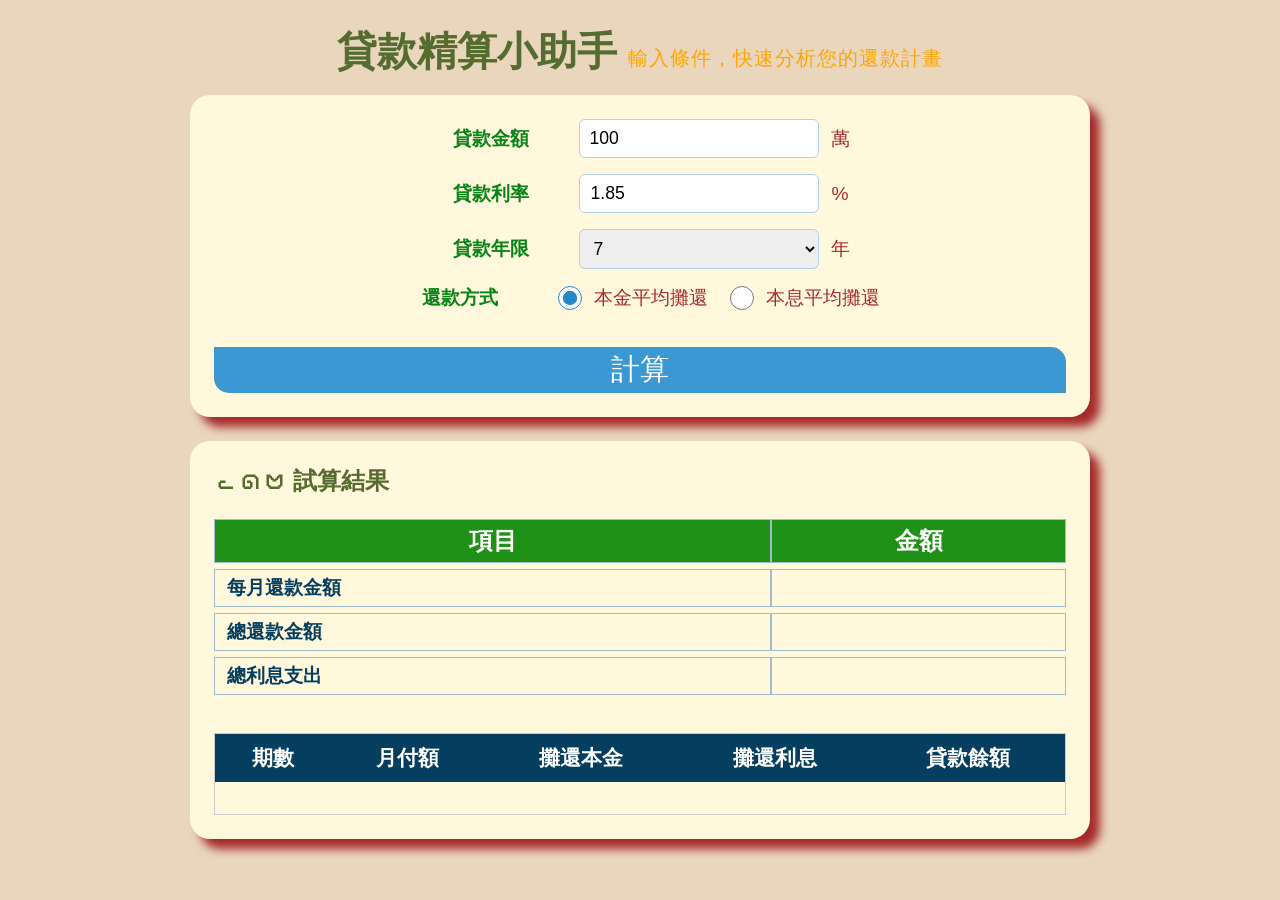
==== index.html @ a5645d38 "完成回家作業，並加上本息平均攤還函式" ====
<!DOCTYPE html>
<html lang="zh-tw">

<head>
    <meta charset="UTF-8">
    <meta name="viewport" content="width=device-width, initial-scale=1.0">
    <title>貸款精算小助手</title>

    <!-- CSS程式碼 -->
    <style>
        /* CSS選擇器=> 通用選擇器
        表示「所有元素」，其代表符號為一個星號「*」，使用後會將樣式套用到所有的元素，通用選擇器常用在進行「CSS 初始化」的動作 */
        * {
            box-sizing: border-box;
            /* 定義寬高顯示方式 */
            margin: 0;
            /* 外邊界 */
            padding: 0;
            /* 內邊距 */
        }

        /* CSS選擇器=> 元素選擇器
        表示「 HTML 元素」，只要是常用的 HTML 元素標籤 ( h1、h2、p、a...等 )，或是 HTML 所構成的元素標籤 ( html、body...等 )，都可以透過元素選擇器進行選擇 */
        body {
            font-family: Impact, Haettenschweiler, 'Arial Narrow Bold', sans-serif;
            /* 設定字體 */
            background-color: rgb(233, 214, 189);
            /* 背景色 */
            color: brown;
            /* 文字顏色 */
            text-align: center;
            /* center置中；設定 塊級元素（如 <div>、<p>）或 表格儲存格中的 行內內容（文字、inline 元素）的水平對齊方式 */
            padding: 24px;
            /* 內邊距 */
        }

        /* CSS選擇器=> 元素群組選擇器
            用逗號把多個選擇器連在一起，讓它們共用同一組 CSS 規則 */
        h1,
        h2 {
            color: darkolivegreen;
            margin-bottom: 1rem;
            /* 元素底部外邊距;專門控制元素 底部 與下一個元素之間的距離 */
        }

        /* CSS選擇器=> 元素選擇器 */
        h1 {
            font-size: 2.5rem;
            /* 文字大小1rem=16px使用單位rem會隨著瀏覽器自動縮放，不用px比較好 */
        }

        /* CSS選擇器=> 元素選擇器 */
        h2 {
            font-size: 1.5rem;
            text-align: left;
            /* left靠左；設定 塊級元素（如 <div>、<p>）或 表格儲存格中的 行內內容（文字、inline 元素）的水平對齊方式 */
        }

        /* ===================== */
        /* form表單_條件區 */
        /* ===================== */
        /* CSS選擇器=> Class選擇器=> 表示「HTML 的 class」，class 使用「.」開頭 */
        .container {
            max-width: 900px;
            /* 最大寬度;可視範圍以900px最適合 */
            margin: 0 auto;
            /* 外邊界；margin: 0 auto=使區塊元素水平置中 */
        }

        /* CSS選擇器=> Class群組選擇器 */
        .loan-form,
        .result {
            background-color: cornsilk;
            /* rgb第4個值代表陰影的亮度 */
            border-radius: 20px;
            /* 寫法共有四種：1數值／2數值／3數值／4數值；順時鐘設定「左上、右上、右下、左下」 */
            margin-bottom: 24px;
            /* 元素底部外邊距;專門控制元素 底部 與下一個元素之間的距離 */
            padding: 24px;
            /* 內邊距 */
            box-shadow: 10px 10px 10px;
            /* 設定元素的「容器陰影」，2個數值：沒模糊的陰影；3個數值：有模糊的陰影；第4個數值：陰影的縮放半徑；第5個值是陰影的color */
            text-align: center;
            /* 設定 塊級元素（如 <div>、<p>）中的 行內內容（文字、inline 元素）的水平對齊方式 */
        }

        /* CSS選擇器=> Class選擇器 */
        .form-row {
            display: flex;
            /* 容器顯示類型;flex=> 彈性容器, 強制換行+調整寬高 */
            justify-content: center;
            /* 水平對齊 */
            align-items: center;
            /* 單行垂直對齊 */
            gap: 12px;
            /* 彈性元素垂直與水平間距 */
            margin-bottom: 16px;
            font-size: 1.2rem;
        }

        /* CSS選擇器=> 後代選擇器 表示選擇 class 元素裡，所有的 <label> 標籤 */
        .form-row label {
            width: 120px;
            /* label寬度 */
            font-size: 1.2rem;
            font-weight: bold;
            /* 文字粗細;常用的屬性值 normal 和 bold */
            color: #088416;
            margin-right: 1rem;
        }

        /* CSS選擇器=> 屬性選擇器 */
        input[type="number"],
        select {
            width: 240px;
            border: 1px solid #b4d0e4;
            /* 邊框線條 border: 邊框粗細 邊框樣式 邊框顏色; */
            border-radius: 6px;
            /* 邊框圓角 */
            padding: 8px 10px;
            font-size: 1.1rem;
        }

        /* CSS選擇器=> ID選擇器 */
        #clacBtn {
            width: 100%;
            padding: 0.2rem;
            margin-top: 20px;
            font-size: 1.8rem;
            font-weight: 300px;
            /* 文字粗細;常用的屬性值 normal 和 bold */
            color: #ffffff;
            border-radius: 0px 15px 0px 15px;
            border: none;
            /* 邊框線條；none=無邊框 */
            background-color: #3b98d2;
            cursor: pointer;
            /* 設定滑鼠和元素發生互動時的「游標圖案」 */
            transition: 1s background-color 0.5s ease;
            /* transition 轉場屬性縮寫(持續、延遲時間預設皆為0)；持續時間 1s，針對 color，延遲時間 0.5s，使用 ease 轉場速度(動畫速度，加速開始，減速停止) */
        }

        /* 按鈕 :hover 效果 */
        #clacBtn:hover {
            background-color: #0f4a6e;
            /* 變色 */
            transform: rotateZ(-2deg);
            /* 旋轉 */
        }

        /* CSS選擇器=> 屬性選擇器 */
        input[type="radio"] {
            width: 1.5rem;
            height: 1.5rem;
            accent-color: #2589c9;
            /* 設定 accent-color 的顏色值，就能改變進度條(／單選選單按鈕)的進度顏色 */
            /* transform: scale(1.5); */
            /* 讓 radio 按鈕本身變大 = width + height也會將按鈕變大*/
            margin-left: 10px;
            /* 避免放大後文字太貼近 */
        }

        /* ===================== */
        /* table表格_試算區 */
        /* ===================== */
        .result {
            box-shadow: 10px 10px 10px;
            /* 容器陰影 */
        }

        .summary-table,
        .detial-table {
            width: 100%;
            border-collapse: collapse;
            /* collapse：邊框重疊=>表格模式 ／ separate：邊框分離=>塊狀式格子 */
            margin-bottom: 2rem;
        }

        /* 摘要表格 */
        .summary-table th,
        .summary-table td {
            border: 1px solid #a0bbca;
            /* 邊框線條 */
            padding: 5px 12px;
            text-align: left;
            /* 表格儲存格中的 行內內容（文字、inline 元素）的水平對齊方式 */
        }

        .summary-table th {
            background-color: #209117;
            font-size: 1.5rem;
            color: #ffff;
            text-align: center;
            /* 表格儲存格中的 行內內容（文字、inline 元素）的水平對齊方式 */
        }

        /* summary-table 每個td都有 2 個元素 */
        /* :first-child 同一層元素裡的第一個元素 ／ :last-child 同一層元素裡的最後一個元素 */
        .summary-table td:first-child {
            font-size: 1.2rem;
            color: #063e5f;
            font-weight: bold;
        }

        .summary-table td:last-child {
            font-family: 'Courier New', Courier, monospace;
            font-size: 1.4rem;
            font-weight: bold;
            color: #063e5f;
            text-align: right;
            padding-right: 60px;
        }

        /* 整列在 hover 時「浮起來」的效果 */
        .summary-table {
            border-collapse: separate;
            /* 讓邊框分開，避免陰影被吃掉 */
            border-spacing: 0 6px;
            /* 可選：讓列之間有間距 */
        }

        .summary-table td {
            transition: all 0.3s ease;
        }

        .summary-table tr:hover td {
            transform: translateY(-5px);
            /* 往上移動一點 */
            box-shadow: 0 4px 8px rgba(0, 0, 0, 0.15);
            /* 加上陰影 */
            border: 1px solid #d0a0a0;
            /* 加上邊框顏色 */
            background-color: #e2cbcb;
            /* 可選：改變背景色 */
        }

        /* 分期明細表格 */
        .detial-table th {
            font-family: 'Microsoft JhengHei', PMingLiU, DFKai-SB, fantasy, cursive, sans-serif;
            font-size: 1.3rem;
            background-color: #063e5f;
            color: #ffff;
            padding: 10px;
        }

        .detial-table td {
            padding: 8px 10px;
            border-bottom: 1px solid #c3cec8;
            transition: font-size .75s;
        }

        /* 當滑鼠移到某一列時，該列所有的 <td> 都會一起放大字體 */
        .detial-table tr:hover td {
            font-size: 1.5rem;
        }

        /* :nth-child(n) 同一層元素裡，從頭數來第 n 個元素 ／ even偶數*/
        /* 偶數列改變顏色 */
        .detial-table tr:nth-child(even) {
            background-color: #bbbfea;
            color: #266183;
        }

        /* 分期明細表格_捲動條 */
        .table-container {
            max-height: 400px;
            /* 設定最大高度，超過就會出現捲動條 */
            overflow-y: auto;
            /* 垂直方向自動顯示捲動條 */
            border: 1px solid #ccc;
            margin-top: 20px;
        }

        /* 讓表格標題固定在最上方 (選配，這樣捲動時才看得到標題) */
        .table-container thead th {
            position: sticky;
            top: 0;
            /* background-color: #f8f9fa; */
            z-index: 1;
        }

        .subtitle {
            font: 0.5em sans-serif;
            color: #6a8ba2;
            font-weight: 400;
            letter-spacing: 1px;
        }
    </style>
</head>

<body>
    <!-- div是一個 HTML 的「通用容器元素」，本身沒有語義，只是用來把其他元素包起來
     ，方便做分組、排版或套用樣式。它預設是塊級元素，會佔滿整行寬度。 -->
    <!-- div.container or .container 可快速輸出 -->
    <div class="container">

        <h1>貸款精算小助手
            <span class="subtitle">輸入條件，快速分析您的還款計畫</span>
        </h1>

        <!-- form表單_條件區 -->
        <form id="loanForm" action="" class="loan-form">

            <!-- 不用br，改用div排版 -->
            <div class="form-row">
                <label for="amount">貸款金額</label>
                <input required type="number" id="amount" name="amount" value="100" step="10" min="10"> 萬
            </div>

            <div class="form-row">
                <label for="rate">貸款利率</label>
                <input required type="number" id="rate" name="rate" value="1.85" step="0.01" min="1"> %
            </div>

            <div class="form-row">
                <label for="loanYears">貸款年限</label>
                <select name="loanYears" id="loanYears">
                    <option value="3">3</option>
                    <option value="5">5</option>
                    <option value="7" selected>7</option>
                    <option value="10">10</option>
                    <option value="15">15</option>
                    <option value="20">20</option>
                    <option value="30">30</option>
                    <option value="40">40</option>
                </select> 年
            </div>

            <div class="form-row">
                <label for="repayment">還款方式</label>
                <input type="radio" id="repayment1" name="repayment" value="repaymentMethod1" checked>本金平均攤還
                <input type="radio" id="repayment2" name="repayment" value="repaymentMethod2">本息平均攤還
            </div>

            <!-- 改type="button"，因為：前端溝通時不需要type="submit" -->
            <button type="button" id="clacBtn">計算</button>
        </form>


        <!-- table表格_試算區 -->
        <div class="result">

            <h2>ᓚᘏᗢ 試算結果</h2>

            <!-- 摘要表格 -->
            <table class="summary-table">
                <thead>
                    <tr>
                        <th>項目</th>
                        <th>金額</th>
                    </tr>
                </thead>
                <tbody>
                    <tr>
                        <td>每月還款金額</td>
                        <td id="monthlyPayment"></td>
                    </tr>
                    <tr>
                        <td>總還款金額</td>
                        <td id="totalPayment"></td>
                    </tr>
                    <tr>
                        <td>總利息支出</td>
                        <td id="totalInterest"></td>
                    </tr>
                </tbody>
            </table>

            <!-- 分期明細表格 -->
            <!-- CSS 捲動條（Scrollbar） 新增一個容器包住表格 -->
            <div class="table-container">

                <table class="detial-table">
                    <thead>
                        <tr>
                            <th>期數</th>
                            <th>月付額</th>
                            <th>攤還本金</th>
                            <th>攤還利息</th>
                            <th>貸款餘額</th>
                        </tr>
                    </thead>
                    <tbody id="scheduleBody">
                        <!-- JavaScript區塊=> function renderTable(schedules) -->
                    </tbody>
                </table>

            </div>
        </div>
    </div>

    <!-- JavaScript 動態填入 -->
    <script>
        // 在網頁端查詢==> form表單_條件區
        const title = document.querySelector("h1");        // 前端顯示 document.querySelector() 查找元素
        console.log(title);                                // 後端顯示
        const title1 = document.querySelector("span");
        console.log(title1);
        title1.style.color = "orange";
        // title.style.color = "red";
        // 修改內容 1.只改文字（從後端資料庫取資料）
        // title.innerText = "超級助手"; 
        // 修改內容 2.用標籤語法修改（從後端資料庫取資料）
        // title.innerHTML = "<b style='background-color: #3b98d2'>超級助手！</b>";//可以針對html語法修改

        // 宣告常數變數，並把網頁中 id 的元素存進去；document.querySelector (# id名稱)==>用來取得物件
        const amountEl = document.querySelector("#amount");
        const rateEl = document.querySelector("#rate");
        const loanYearsEl = document.querySelector("#loanYears");
        const clacBtnEl = document.querySelector("#clacBtn");

        console.log(amountEl, rateEl, loanYearsEl, clacBtnEl);    // 後端顯示物件

        // Butoon按鈕的觸發方式有2種。
        // .addEventListener()有2個參數：動作, 動作後的行為
        // 動作 => click：滑鼠點擊事件後，在「摘要表格、分期明細表格」要顯示的資料
        // 動作後的行為 => function (e)
        clacBtnEl.addEventListener("click", function (e) {
            let amount = amountEl.value;             // 元件.值：取得輸入的 貸款金額
            let rate = rateEl.value;                 // 取得輸入的 貸款年利率
            let loanYears = loanYearsEl.value;       // 取得輸入的 貸款期數

            // 取得 還款方式 的值：type="radio"所以用"input[name='repayment']:checked"
            // 多個radio共用name取值方式
            let method = document.querySelector(
                "input[name='repayment']:checked"       // 特殊取法
            ).value;                                    // 取得輸入的 本金／本息 計算條件

            console.log(`clacBtnEl：${amount} ${rate} ${loanYears} ${method}`);

            // 根據 radio 的值決定呼叫哪個函式；amount的單位是萬，所以要 * 10000
            let schedules;
            if (method === "repaymentMethod1") {
                schedules = repaymentMethod1(amount * 10000, rate, loanYears);  // 本金平均攤還
            } else if (method === "repaymentMethod2") {
                schedules = repaymentMethod2(amount * 10000, rate, loanYears);  // 本息平均攤還
            }

            // .reduce()陣列方法，可以把所有元素累加起來
            let totalPrincipal = schedules.reduce((sum, item) => sum + item.monthlyPayment, 0);     // 月付額加總
            let totalInterest = schedules.reduce((sum, item) => sum + item.interest, 0);            // 利息加總

            // 放進 click 事件的函式內
            // .toLocaleString()加上千分位
            document.querySelector("#monthlyPayment").innerText = schedules[0].monthlyPayment.toLocaleString();  //前端顯示
            document.querySelector("#totalPayment").innerText = totalPrincipal.toLocaleString();                 //前端顯示
            document.querySelector("#totalInterest").innerText = totalInterest.toLocaleString();                 //前端顯示

            // 呼叫 渲染表格函式renderTable
            renderTable(schedules);
        });


        // 繪製(渲染)表格
        function renderTable(schedules) {
            // 宣告空串列
            let tableHtml = "";

            for (let i = 0; i < schedules.length; i++) {
                let p = schedules[i]
                // .toLocaleString()加上千分位
                tableHtml += `
                    <tr>
                        <td> ${p.month} </td>
                        <td> ${p.monthlyPayment.toLocaleString()} </td>
                        <td> ${p.principal.toLocaleString()} </td>
                        <td> ${p.interest.toLocaleString()} </td>
                        <td> ${p.balance.toLocaleString()} </td>
                    </tr>
                `;
            }

            // 看表格的結構 ==> 在 clacBtnEl.addEventListener() 裡呼叫函式
            console.log(tableHtml);

            // document.querySelector()：從 HTML 網頁中抓取符合特定條件的第一個元素==> 抓取 id 為 scheduleBody
            // .innerHTML：用來 讀取 或 改變 HTML 元素「內部 HTML 內容」的一個屬性
            document.querySelector("#scheduleBody").innerHTML = tableHtml;  //前端顯示

        }  // 函式 renderTable 結束大括號


        // 函式區==> (本金平均攤還)分期明細表格==> 計算公式區
        // 參考網站 https://www.taishinbank.com.tw/TSB/personal/trial/housing/housing2/
        function repaymentMethod1(amount, rate, years) {
            let monthRate = rate / 100 / 12;              // 月利率
            let months = years * 12;                      // 總期數
            let principal = amount / months;              // 攤還本金(固定)

            // 後端顯示
            console.log(`本金平均攤還`);
            console.log(`月利率：${monthRate} 總期數：${months} 攤還本金(固定)：${principal}`);

            // 初始化 
            let balance = amount;  // 貸款餘額

            // 空陣列：存每一期的資料
            schedules = [];

            for (let i = 0; i < months; i++) {
                let interest = balance * monthRate;         // 當期利息（= 前期本金 ＊ 月利率）
                let monthlyPayment = principal + interest   // 月付額（= 攤還本金 ＋ 當期利息）
                balance -= principal;                       // 更新貸款餘額（= 前期貸款餘額 － 當期攤還本金）逐期扣除

                // 判斷是否為最後一期，處理最後一期的問題
                if (i === months - 1) {
                    console.log(`最後一期 => 攤還本金(固定)：${principal} 貸款餘額：${balance}`);
                    principal += balance;     // 最後一期的本金11904 + 最後一期的還款餘額7
                    balance = 0;              // 最後一期 貸款餘額 直接強行歸零
                }

                // 後端顯示
                console.log(`第${i + 1}期 月付額：${monthlyPayment} 攤還本金(固定)：${principal} 攤還利息：${interest} 貸款餘額：${balance}`);

                // .push()用來操作 陣列（Array） 的方法，「將一個或多個元素添加到陣列的末尾」
                schedules.push(
                    {
                        "month": i + 1,                                // 期數
                        "monthlyPayment": Math.round(monthlyPayment),  // 月付額(本金+利息)
                        "principal": Math.round(principal),            // 攤還本金(固定)
                        "interest": Math.round(interest),              // 攤還利息
                        "balance": Math.round(balance),                // 貸款餘額
                    }
                );
            }

            // 後端顯示schedules明細結果==Pythone的print
            console.log(schedules);

            // 函式裡，所以要return
            return schedules;

        } // 函式 repaymentMethod1 的結束大括號

        // 函式區==> (本息平均攤還)分期明細表格==> 計算公式區
        // 參考網站 https://www.taishinbank.com.tw/TSB/personal/trial/housing/housing1/
        function repaymentMethod2(amount, rate, years) {
            let monthRate = rate / 100 / 12;                                               // 月利率
            let months = years * 12;                                                       // 總期數
            let monthlyPayment = amount * monthRate * Math.pow(1 + monthRate, months) /
                (Math.pow(1 + monthRate, months) - 1);                                     // 月付額(固定)
            // 「次方運算」函式：Math.pow(2, 3);   // 結果是 8，因為 2^3 = 8

            // 後端顯示
            console.log(`本息平均攤還`);
            console.log(`月利率：${monthRate} 總期數：${months} 月付額(固定)：${monthlyPayment}`);

            // 初始化
            let balance = amount;  // 貸款餘額

            // 空陣列：存每一期的資料
            schedules = [];

            for (let i = 0; i < months; i++) {
                let interest = balance * monthRate;                                       // 當期利息（= 前期還款餘額 ＊ 月利率）
                let principal = (amount * monthRate * Math.pow(1 + monthRate, months) /
                    (Math.pow(1 + monthRate, months) - 1)) - (balance * monthRate);       // 攤還本金
                balance -= principal;                                                     // 更新貸款餘額（= 前期貸款餘額 － 當期攤還本金）逐期扣除

                // 判斷是否為最後一期，處理最後一期的問題
                if (i === months - 1) {
                    console.log(`最後一期 => 攤還本金：${principal} 貸款餘額：${balance}`);
                    principal += balance;     // 最後一期的本金12682 + 最後一期的還款餘額7
                    balance = 0;              // 最後一期 貸款餘額 直接強行歸零
                }

                // 後端顯示
                console.log(`第${i + 1}期 月付額(固定)：${monthlyPayment} 攤還本金：${principal} 攤還利息：${interest} 貸款餘額：${balance}`);

                // .push()用來操作 陣列（Array） 的方法，「將一個或多個元素添加到陣列的末尾」
                schedules.push(
                    {
                        "month": i + 1,                                   // 期數
                        "monthlyPayment": Math.round(monthlyPayment),     // 月付額(固定)
                        "principal": Math.round(principal),               // 攤還本金
                        "interest": Math.round(interest),                 // 攤還利息
                        "balance": Math.round(balance),                   // 貸款餘額
                    }
                );

            }

            // 後端顯示schedules明細結果 == Pythone的print
            console.log(schedules);

            // (與上方一樣的結果)將陣列 return 出去
            return schedules;

        } // 函式 repaymentMethod2 的結束大括號

    </script>
</body>

</html>
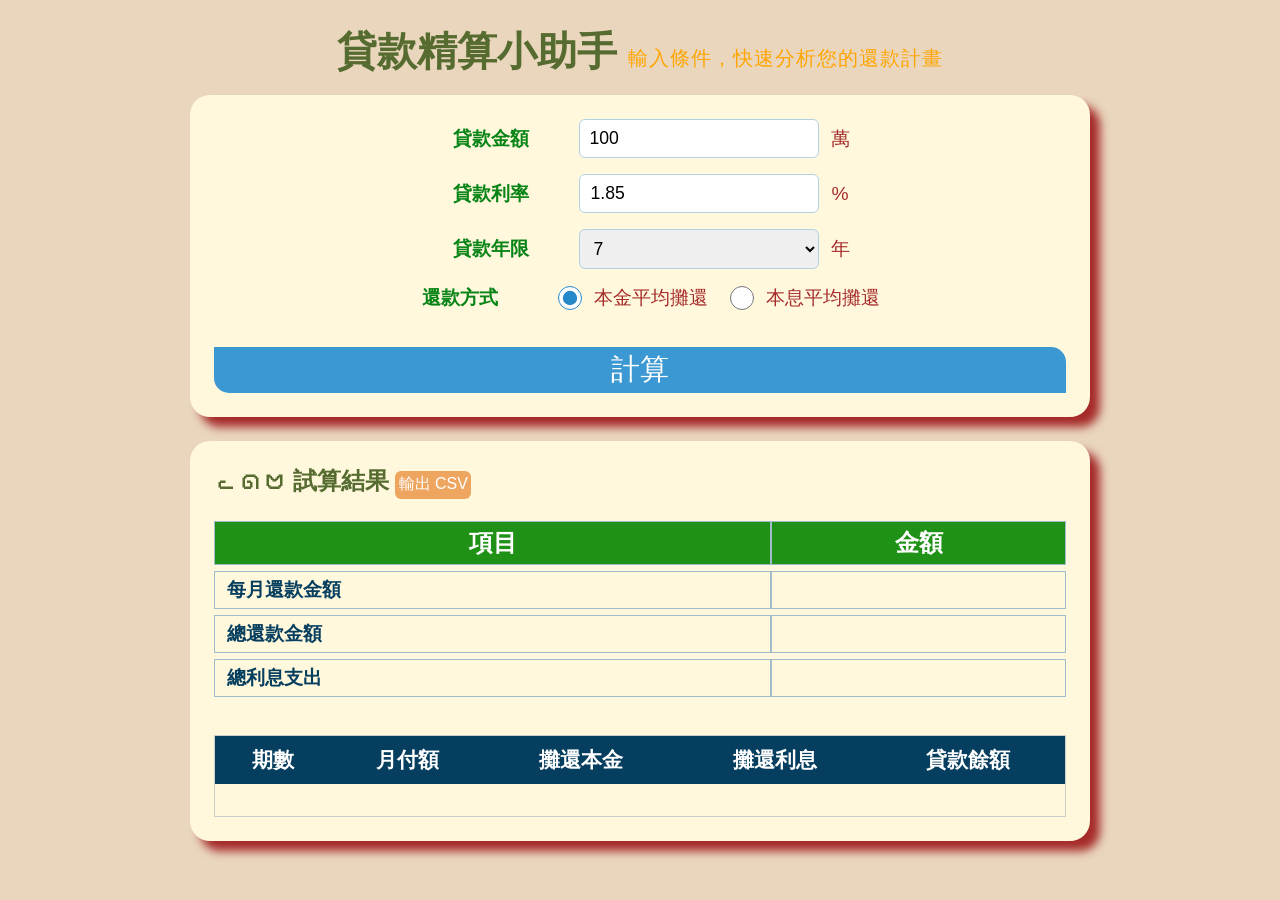
==== commit fcd50281: "更新捲動Bar，以及新增輸出CSV按鈕" ====
--- a/index.html
+++ b/index.html
@@ -148,6 +148,29 @@
             /* 旋轉 */
         }
 
+        #exportBtn {
+            padding: 0.2rem;
+            font-size: 1rem;
+            font-weight: 200px;
+            /* 文字粗細;常用的屬性值 normal 和 bold */
+            color: #ffffff;
+            border-radius: 6px;
+            border: none;
+            /* 邊框線條；none=無邊框 */
+            background-color: #eea560;
+            cursor: pointer;
+            /* 設定滑鼠和元素發生互動時的「游標圖案」 */
+            transition: 1s background-color 0.5s ease;
+            /* transition 轉場屬性縮寫(持續、延遲時間預設皆為0)；持續時間 1s，針對 color，延遲時間 0.5s，使用 ease 轉場速度(動畫速度，加速開始，減速停止) */
+        }
+
+        /* 按鈕 :hover 效果 */
+        #exportBtn:hover {
+            background-color: rgb(156, 97, 8);
+            /* 變色 */
+        }
+
+
         /* CSS選擇器=> 屬性選擇器 */
         input[type="radio"] {
             width: 1.5rem;
@@ -262,17 +285,18 @@
         }
 
         /* 分期明細表格_捲動條 */
-        .table-container {
-            max-height: 400px;
+        #table-container {
+            max-height: 600px;
             /* 設定最大高度，超過就會出現捲動條 */
             overflow-y: auto;
             /* 垂直方向自動顯示捲動條 */
             border: 1px solid #ccc;
+            /* 表格外框線條顯示 */
             margin-top: 20px;
         }
 
         /* 讓表格標題固定在最上方 (選配，這樣捲動時才看得到標題) */
-        .table-container thead th {
+        #table-container thead th {
             position: sticky;
             top: 0;
             /* background-color: #f8f9fa; */
@@ -340,7 +364,10 @@
         <!-- table表格_試算區 -->
         <div class="result">
 
-            <h2>ᓚᘏᗢ 試算結果</h2>
+            <h2>ᓚᘏᗢ 試算結果
+                <!-- CSV 按鈕 -->
+                <button id="exportBtn" type="button"> 輸出 CSV </button>
+            </h2>
 
             <!-- 摘要表格 -->
             <table class="summary-table">
@@ -368,7 +395,7 @@
 
             <!-- 分期明細表格 -->
             <!-- CSS 捲動條（Scrollbar） 新增一個容器包住表格 -->
-            <div class="table-container">
+            <div id="table-container">
 
                 <table class="detial-table">
                     <thead>
@@ -386,6 +413,7 @@
                 </table>
 
             </div>
+            <!-- CSS 捲動條（Scrollbar）結束處 -->
         </div>
     </div>
 
@@ -446,9 +474,39 @@
             document.querySelector("#totalPayment").innerText = totalPrincipal.toLocaleString();                 //前端顯示
             document.querySelector("#totalInterest").innerText = totalInterest.toLocaleString();                 //前端顯示
 
+            // dd
+            renderSummary(schedules);
+
             // 呼叫 渲染表格函式renderTable
             renderTable(schedules);
         });
+
+
+        function renderSummary(schedules) {
+            const monthlyPaymentEl = document.querySelector("#monthlyPayment");
+            const totalPaymentEl = document.querySelector("#totalPayment");
+            const totalInterestEl = document.querySelector("#totalInterest");
+
+            console.log(monthlyPaymentEl, totalPaymentEl, totalInterestEl);
+            // console.log(`renderSummary：${monthlyPaymentEl} ${totalPaymentEl} ${totalInterestEl}`);
+
+            monthlyPaymentEl.innerText = `第一個月還款：   ${schedules[0].monthlyPayment.toLocaleString()} 元`;
+
+            // 初始化
+            let totalPrincipal = 0, totalInterest = 0;
+
+            // for 加總
+            for (let i = 0; i < schedules.length; i++) {
+                totalPrincipal += schedules[i].monthlyPayment;
+                totalInterest += schedules[i].interest;
+            }
+
+            console.log(`攤還本金總和：${totalPrincipal} 攤還利息總和：${totalInterest}`);
+
+            totalPaymentEl.innerHTML = `<b style='color:blue'> ${totalPrincipal.toLocaleString()} 元</b>`
+            totalInterestEl.innerHTML = `<b style='color:red'> ${totalInterest.toLocaleString()} 元</b>`
+
+        } // 函式 renderSummary 結束處
 
 
         // 繪製(渲染)表格
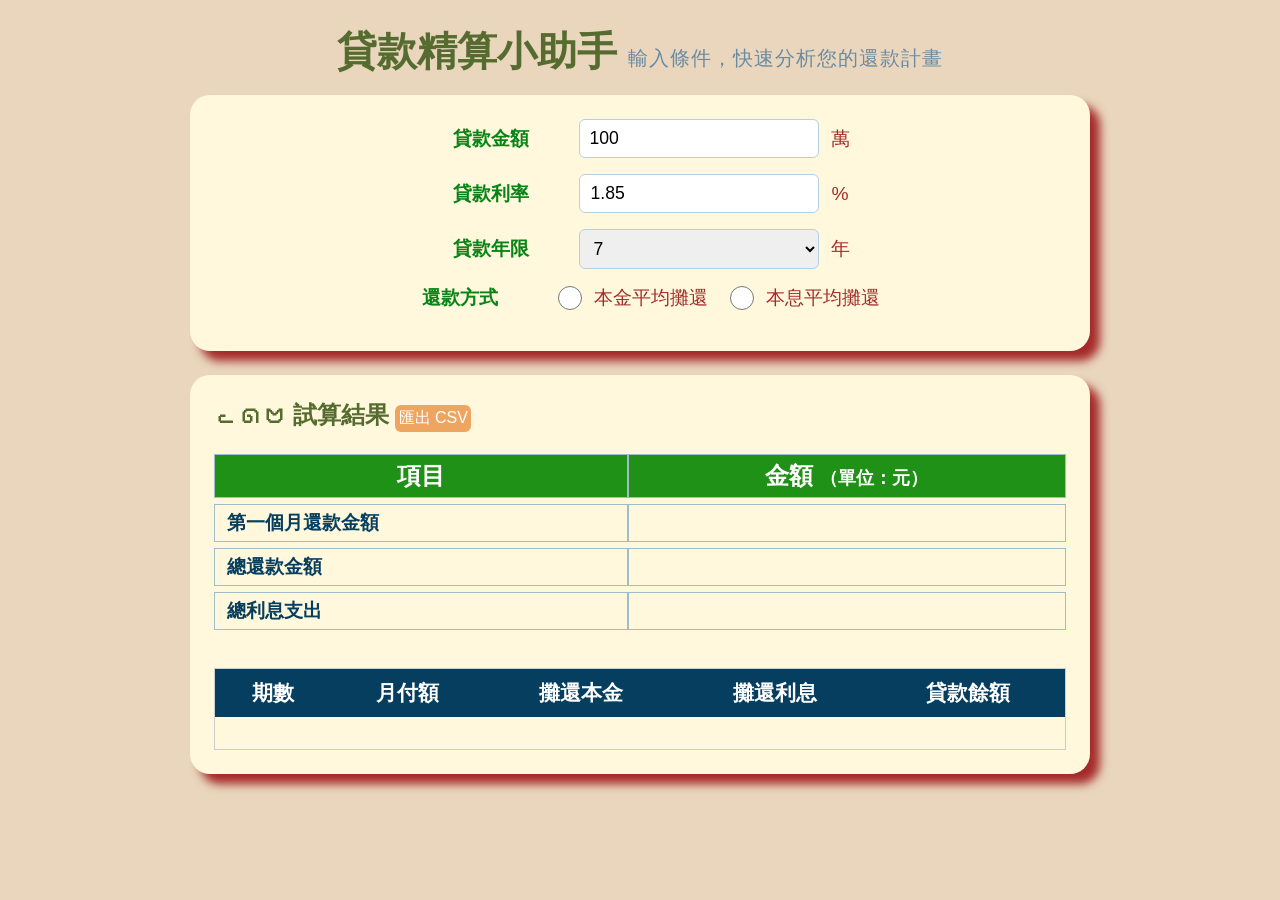
==== commit ac6bfa0a: "優化介面，移除計算按鈕" ====
--- a/index.html
+++ b/index.html
@@ -6,310 +6,12 @@
     <meta name="viewport" content="width=device-width, initial-scale=1.0">
     <title>貸款精算小助手</title>
 
-    <!-- CSS程式碼 -->
-    <style>
-        /* CSS選擇器=> 通用選擇器
-        表示「所有元素」，其代表符號為一個星號「*」，使用後會將樣式套用到所有的元素，通用選擇器常用在進行「CSS 初始化」的動作 */
-        * {
-            box-sizing: border-box;
-            /* 定義寬高顯示方式 */
-            margin: 0;
-            /* 外邊界 */
-            padding: 0;
-            /* 內邊距 */
-        }
-
-        /* CSS選擇器=> 元素選擇器
-        表示「 HTML 元素」，只要是常用的 HTML 元素標籤 ( h1、h2、p、a...等 )，或是 HTML 所構成的元素標籤 ( html、body...等 )，都可以透過元素選擇器進行選擇 */
-        body {
-            font-family: Impact, Haettenschweiler, 'Arial Narrow Bold', sans-serif;
-            /* 設定字體 */
-            background-color: rgb(233, 214, 189);
-            /* 背景色 */
-            color: brown;
-            /* 文字顏色 */
-            text-align: center;
-            /* center置中；設定 塊級元素（如 <div>、<p>）或 表格儲存格中的 行內內容（文字、inline 元素）的水平對齊方式 */
-            padding: 24px;
-            /* 內邊距 */
-        }
-
-        /* CSS選擇器=> 元素群組選擇器
-            用逗號把多個選擇器連在一起，讓它們共用同一組 CSS 規則 */
-        h1,
-        h2 {
-            color: darkolivegreen;
-            margin-bottom: 1rem;
-            /* 元素底部外邊距;專門控制元素 底部 與下一個元素之間的距離 */
-        }
-
-        /* CSS選擇器=> 元素選擇器 */
-        h1 {
-            font-size: 2.5rem;
-            /* 文字大小1rem=16px使用單位rem會隨著瀏覽器自動縮放，不用px比較好 */
-        }
-
-        /* CSS選擇器=> 元素選擇器 */
-        h2 {
-            font-size: 1.5rem;
-            text-align: left;
-            /* left靠左；設定 塊級元素（如 <div>、<p>）或 表格儲存格中的 行內內容（文字、inline 元素）的水平對齊方式 */
-        }
-
-        /* ===================== */
-        /* form表單_條件區 */
-        /* ===================== */
-        /* CSS選擇器=> Class選擇器=> 表示「HTML 的 class」，class 使用「.」開頭 */
-        .container {
-            max-width: 900px;
-            /* 最大寬度;可視範圍以900px最適合 */
-            margin: 0 auto;
-            /* 外邊界；margin: 0 auto=使區塊元素水平置中 */
-        }
-
-        /* CSS選擇器=> Class群組選擇器 */
-        .loan-form,
-        .result {
-            background-color: cornsilk;
-            /* rgb第4個值代表陰影的亮度 */
-            border-radius: 20px;
-            /* 寫法共有四種：1數值／2數值／3數值／4數值；順時鐘設定「左上、右上、右下、左下」 */
-            margin-bottom: 24px;
-            /* 元素底部外邊距;專門控制元素 底部 與下一個元素之間的距離 */
-            padding: 24px;
-            /* 內邊距 */
-            box-shadow: 10px 10px 10px;
-            /* 設定元素的「容器陰影」，2個數值：沒模糊的陰影；3個數值：有模糊的陰影；第4個數值：陰影的縮放半徑；第5個值是陰影的color */
-            text-align: center;
-            /* 設定 塊級元素（如 <div>、<p>）中的 行內內容（文字、inline 元素）的水平對齊方式 */
-        }
-
-        /* CSS選擇器=> Class選擇器 */
-        .form-row {
-            display: flex;
-            /* 容器顯示類型;flex=> 彈性容器, 強制換行+調整寬高 */
-            justify-content: center;
-            /* 水平對齊 */
-            align-items: center;
-            /* 單行垂直對齊 */
-            gap: 12px;
-            /* 彈性元素垂直與水平間距 */
-            margin-bottom: 16px;
-            font-size: 1.2rem;
-        }
-
-        /* CSS選擇器=> 後代選擇器 表示選擇 class 元素裡，所有的 <label> 標籤 */
-        .form-row label {
-            width: 120px;
-            /* label寬度 */
-            font-size: 1.2rem;
-            font-weight: bold;
-            /* 文字粗細;常用的屬性值 normal 和 bold */
-            color: #088416;
-            margin-right: 1rem;
-        }
-
-        /* CSS選擇器=> 屬性選擇器 */
-        input[type="number"],
-        select {
-            width: 240px;
-            border: 1px solid #b4d0e4;
-            /* 邊框線條 border: 邊框粗細 邊框樣式 邊框顏色; */
-            border-radius: 6px;
-            /* 邊框圓角 */
-            padding: 8px 10px;
-            font-size: 1.1rem;
-        }
-
-        /* CSS選擇器=> ID選擇器 */
-        #clacBtn {
-            width: 100%;
-            padding: 0.2rem;
-            margin-top: 20px;
-            font-size: 1.8rem;
-            font-weight: 300px;
-            /* 文字粗細;常用的屬性值 normal 和 bold */
-            color: #ffffff;
-            border-radius: 0px 15px 0px 15px;
-            border: none;
-            /* 邊框線條；none=無邊框 */
-            background-color: #3b98d2;
-            cursor: pointer;
-            /* 設定滑鼠和元素發生互動時的「游標圖案」 */
-            transition: 1s background-color 0.5s ease;
-            /* transition 轉場屬性縮寫(持續、延遲時間預設皆為0)；持續時間 1s，針對 color，延遲時間 0.5s，使用 ease 轉場速度(動畫速度，加速開始，減速停止) */
-        }
-
-        /* 按鈕 :hover 效果 */
-        #clacBtn:hover {
-            background-color: #0f4a6e;
-            /* 變色 */
-            transform: rotateZ(-2deg);
-            /* 旋轉 */
-        }
-
-        #exportBtn {
-            padding: 0.2rem;
-            font-size: 1rem;
-            font-weight: 200px;
-            /* 文字粗細;常用的屬性值 normal 和 bold */
-            color: #ffffff;
-            border-radius: 6px;
-            border: none;
-            /* 邊框線條；none=無邊框 */
-            background-color: #eea560;
-            cursor: pointer;
-            /* 設定滑鼠和元素發生互動時的「游標圖案」 */
-            transition: 1s background-color 0.5s ease;
-            /* transition 轉場屬性縮寫(持續、延遲時間預設皆為0)；持續時間 1s，針對 color，延遲時間 0.5s，使用 ease 轉場速度(動畫速度，加速開始，減速停止) */
-        }
-
-        /* 按鈕 :hover 效果 */
-        #exportBtn:hover {
-            background-color: rgb(156, 97, 8);
-            /* 變色 */
-        }
-
-
-        /* CSS選擇器=> 屬性選擇器 */
-        input[type="radio"] {
-            width: 1.5rem;
-            height: 1.5rem;
-            accent-color: #2589c9;
-            /* 設定 accent-color 的顏色值，就能改變進度條(／單選選單按鈕)的進度顏色 */
-            /* transform: scale(1.5); */
-            /* 讓 radio 按鈕本身變大 = width + height也會將按鈕變大*/
-            margin-left: 10px;
-            /* 避免放大後文字太貼近 */
-        }
-
-        /* ===================== */
-        /* table表格_試算區 */
-        /* ===================== */
-        .result {
-            box-shadow: 10px 10px 10px;
-            /* 容器陰影 */
-        }
-
-        .summary-table,
-        .detial-table {
-            width: 100%;
-            border-collapse: collapse;
-            /* collapse：邊框重疊=>表格模式 ／ separate：邊框分離=>塊狀式格子 */
-            margin-bottom: 2rem;
-        }
-
-        /* 摘要表格 */
-        .summary-table th,
-        .summary-table td {
-            border: 1px solid #a0bbca;
-            /* 邊框線條 */
-            padding: 5px 12px;
-            text-align: left;
-            /* 表格儲存格中的 行內內容（文字、inline 元素）的水平對齊方式 */
-        }
-
-        .summary-table th {
-            background-color: #209117;
-            font-size: 1.5rem;
-            color: #ffff;
-            text-align: center;
-            /* 表格儲存格中的 行內內容（文字、inline 元素）的水平對齊方式 */
-        }
-
-        /* summary-table 每個td都有 2 個元素 */
-        /* :first-child 同一層元素裡的第一個元素 ／ :last-child 同一層元素裡的最後一個元素 */
-        .summary-table td:first-child {
-            font-size: 1.2rem;
-            color: #063e5f;
-            font-weight: bold;
-        }
-
-        .summary-table td:last-child {
-            font-family: 'Courier New', Courier, monospace;
-            font-size: 1.4rem;
-            font-weight: bold;
-            color: #063e5f;
-            text-align: right;
-            padding-right: 60px;
-        }
-
-        /* 整列在 hover 時「浮起來」的效果 */
-        .summary-table {
-            border-collapse: separate;
-            /* 讓邊框分開，避免陰影被吃掉 */
-            border-spacing: 0 6px;
-            /* 可選：讓列之間有間距 */
-        }
-
-        .summary-table td {
-            transition: all 0.3s ease;
-        }
-
-        .summary-table tr:hover td {
-            transform: translateY(-5px);
-            /* 往上移動一點 */
-            box-shadow: 0 4px 8px rgba(0, 0, 0, 0.15);
-            /* 加上陰影 */
-            border: 1px solid #d0a0a0;
-            /* 加上邊框顏色 */
-            background-color: #e2cbcb;
-            /* 可選：改變背景色 */
-        }
-
-        /* 分期明細表格 */
-        .detial-table th {
-            font-family: 'Microsoft JhengHei', PMingLiU, DFKai-SB, fantasy, cursive, sans-serif;
-            font-size: 1.3rem;
-            background-color: #063e5f;
-            color: #ffff;
-            padding: 10px;
-        }
-
-        .detial-table td {
-            padding: 8px 10px;
-            border-bottom: 1px solid #c3cec8;
-            transition: font-size .75s;
-        }
-
-        /* 當滑鼠移到某一列時，該列所有的 <td> 都會一起放大字體 */
-        .detial-table tr:hover td {
-            font-size: 1.5rem;
-        }
-
-        /* :nth-child(n) 同一層元素裡，從頭數來第 n 個元素 ／ even偶數*/
-        /* 偶數列改變顏色 */
-        .detial-table tr:nth-child(even) {
-            background-color: #bbbfea;
-            color: #266183;
-        }
-
-        /* 分期明細表格_捲動條 */
-        #table-container {
-            max-height: 600px;
-            /* 設定最大高度，超過就會出現捲動條 */
-            overflow-y: auto;
-            /* 垂直方向自動顯示捲動條 */
-            border: 1px solid #ccc;
-            /* 表格外框線條顯示 */
-            margin-top: 20px;
-        }
-
-        /* 讓表格標題固定在最上方 (選配，這樣捲動時才看得到標題) */
-        #table-container thead th {
-            position: sticky;
-            top: 0;
-            /* background-color: #f8f9fa; */
-            z-index: 1;
-        }
-
-        .subtitle {
-            font: 0.5em sans-serif;
-            color: #6a8ba2;
-            font-weight: 400;
-            letter-spacing: 1px;
-        }
-    </style>
+    <!-- 引用外部的 style.css -->
+    <link rel="stylesheet" href="css/style.css">
+
+    <!-- 引用外部的 utils.js -->
+    <script src="js/utils.js"></script>
+
 </head>
 
 <body>
@@ -352,12 +54,12 @@
 
             <div class="form-row">
                 <label for="repayment">還款方式</label>
-                <input type="radio" id="repayment1" name="repayment" value="repaymentMethod1" checked>本金平均攤還
+                <input type="radio" id="repayment1" name="repayment" value="repaymentMethod1">本金平均攤還
                 <input type="radio" id="repayment2" name="repayment" value="repaymentMethod2">本息平均攤還
             </div>
 
             <!-- 改type="button"，因為：前端溝通時不需要type="submit" -->
-            <button type="button" id="clacBtn">計算</button>
+            <!-- <button type="button" id="clacBtn">計算</button> -->
         </form>
 
 
@@ -366,7 +68,7 @@
 
             <h2>ᓚᘏᗢ 試算結果
                 <!-- CSV 按鈕 -->
-                <button id="exportBtn" type="button"> 輸出 CSV </button>
+                <button id="exportBtn" type="button"> 匯出 CSV </button>
             </h2>
 
             <!-- 摘要表格 -->
@@ -374,12 +76,16 @@
                 <thead>
                     <tr>
                         <th>項目</th>
-                        <th>金額</th>
+                        <th>金額
+                            <span style="font-size: 18px;">
+                                （單位：元）
+                            </span>
+                        </th>
                     </tr>
                 </thead>
                 <tbody>
                     <tr>
-                        <td>每月還款金額</td>
+                        <td>第一個月還款金額</td>
                         <td id="monthlyPayment"></td>
                     </tr>
                     <tr>
@@ -419,94 +125,141 @@
 
     <!-- JavaScript 動態填入 -->
     <script>
-        // 在網頁端查詢==> form表單_條件區
-        const title = document.querySelector("h1");        // 前端顯示 document.querySelector() 查找元素
-        console.log(title);                                // 後端顯示
-        const title1 = document.querySelector("span");
-        console.log(title1);
-        title1.style.color = "orange";
-        // title.style.color = "red";
-        // 修改內容 1.只改文字（從後端資料庫取資料）
-        // title.innerText = "超級助手"; 
-        // 修改內容 2.用標籤語法修改（從後端資料庫取資料）
-        // title.innerHTML = "<b style='background-color: #3b98d2'>超級助手！</b>";//可以針對html語法修改
+        // 全域
+        let schedules = [];
 
         // 宣告常數變數，並把網頁中 id 的元素存進去；document.querySelector (# id名稱)==>用來取得物件
         const amountEl = document.querySelector("#amount");
         const rateEl = document.querySelector("#rate");
         const loanYearsEl = document.querySelector("#loanYears");
-        const clacBtnEl = document.querySelector("#clacBtn");
-
-        console.log(amountEl, rateEl, loanYearsEl, clacBtnEl);    // 後端顯示物件
-
-        // Butoon按鈕的觸發方式有2種。
-        // .addEventListener()有2個參數：動作, 動作後的行為
-        // 動作 => click：滑鼠點擊事件後，在「摘要表格、分期明細表格」要顯示的資料
-        // 動作後的行為 => function (e)
-        clacBtnEl.addEventListener("click", function (e) {
-            let amount = amountEl.value;             // 元件.值：取得輸入的 貸款金額
-            let rate = rateEl.value;                 // 取得輸入的 貸款年利率
-            let loanYears = loanYearsEl.value;       // 取得輸入的 貸款期數
-
-            // 取得 還款方式 的值：type="radio"所以用"input[name='repayment']:checked"
-            // 多個radio共用name取值方式
-            let method = document.querySelector(
-                "input[name='repayment']:checked"       // 特殊取法
-            ).value;                                    // 取得輸入的 本金／本息 計算條件
-
-            console.log(`clacBtnEl：${amount} ${rate} ${loanYears} ${method}`);
-
-            // 根據 radio 的值決定呼叫哪個函式；amount的單位是萬，所以要 * 10000
-            let schedules;
+        // const clacBtnEl = document.querySelector("#clacBtn");                  // 計算按鈕
+        const exportBtnEl = document.querySelector("#exportBtn");              // 輸出CSV
+
+        // console.log(amountEl, rateEl, loanYearsEl, clacBtnEl, exportBtnEl);    // 後端顯示物件
+        console.log(amountEl, rateEl, loanYearsEl, exportBtnEl);    // 後端顯示物件
+
+        // 取得所有的 radio 按鈕
+        const repaymentRadios = document.querySelectorAll("input[name='repayment']");
+
+        // 對每一個 radio 綁定監聽
+        repaymentRadios.forEach(radio => {
+            radio.addEventListener("change", function (e) {
+                // 直接執行「更新畫面」的總函式，不需要傳參數
+                updateAll();
+            });
+        }); // repaymentRadios.forEach() 結束處
+
+        // 綁定給輸入框 (輸入時自動更新)
+        amountEl.addEventListener("input", updateAll);
+        rateEl.addEventListener("input", updateAll);
+        loanYearsEl.addEventListener("input", updateAll);
+
+        // 匯出 CSV；.addEventListener()用來**「監聽」並「反應」使用者動作**的橋樑
+        exportBtnEl.addEventListener("click", function (e) {
+            // console.log("click!");  // 檢測是否成功取得物件
+
+            // 空值，出現警告視窗 alert();
+            if (schedules.length === 0) {
+                alert("目前無資料。\n\n1. 請確認輸入條件是否為空。\n2. 點擊還款方式【２擇１】。\n\n才會計算出數據呦！");
+                return;
+            }
+
+            const headers = ["期數", "月付額", "攤還本金", "攤還利息", "貸款餘額"]    // 欄標題列
+
+            // 組裝 CSV 格式（2維資料），有２種計算方式
+            // 方式1：for廻圈
+            let data = [];                                                         // 2維資料列
+            for (let i = 0; i < schedules.length; i++) {
+                data.push(
+                    [
+                        schedules[i].month,
+                        schedules[i].monthlyPayment,
+                        schedules[i].principal,
+                        schedules[i].interest,
+                        schedules[i].balance,
+                    ]
+                );
+            } // for 結束處
+
+            // // 方式2：schedules.map(...)把 schedules 裡的每一個物件，都轉換成一個陣列
+            // let data = schedules.map(item => [
+            //     item.month,
+            //     item.monthlyPayment,
+            //     item.principal,
+            //     item.interest,
+            //     item.balance
+            // ]);
+
+            console.log(`CSV 2維格式`);
+            console.log(data);
+
+            // 呼叫外部引用的 utils.js 裡的函式downloadCSV()
+            downloadCSV(headers, data);
+
+        }); // exportBtnEl.addEventListener() 結束處
+
+
+        // 把資料算好，然後分發給摘要區和表格區
+        function updateAll() {
+            // 檢查有沒有填資料（防錯）
+            if (amountEl.value === "" || rateEl.value === "" || loanYearsEl.value === "") {
+                return; // 資料不齊，直接結束，不往下算
+            }
+
+            let amount = amountEl.value;                // 元件.值：取得輸入的 貸款金額
+            let rate = rateEl.value;                    // 取得輸入的 貸款年利率
+            let loanYears = loanYearsEl.value;          // 取得輸入的 貸款期數
+
+            // 取得選中的還款方式
+            let checkedRadio = document.querySelector("input[name='repayment']:checked");
+            if (!checkedRadio) return;
+            let method = checkedRadio.value;
+
+            console.log(`前端輸入值=> 貸款金額:${amount}萬 貸款利率:${rate} 貸款年限:${loanYears} 還款方式:${method}`);
+            console.log("正在自動計算...");
+
             if (method === "repaymentMethod1") {
-                schedules = repaymentMethod1(amount * 10000, rate, loanYears);  // 本金平均攤還
+                schedules = repaymentMethod1(amount * 10000, rate, loanYears);
             } else if (method === "repaymentMethod2") {
-                schedules = repaymentMethod2(amount * 10000, rate, loanYears);  // 本息平均攤還
-            }
-
-            // .reduce()陣列方法，可以把所有元素累加起來
-            let totalPrincipal = schedules.reduce((sum, item) => sum + item.monthlyPayment, 0);     // 月付額加總
-            let totalInterest = schedules.reduce((sum, item) => sum + item.interest, 0);            // 利息加總
-
-            // 放進 click 事件的函式內
-            // .toLocaleString()加上千分位
-            document.querySelector("#monthlyPayment").innerText = schedules[0].monthlyPayment.toLocaleString();  //前端顯示
-            document.querySelector("#totalPayment").innerText = totalPrincipal.toLocaleString();                 //前端顯示
-            document.querySelector("#totalInterest").innerText = totalInterest.toLocaleString();                 //前端顯示
-
-            // dd
+                schedules = repaymentMethod2(amount * 10000, rate, loanYears);
+            }
+            // 呼叫 摘要表格函式
             renderSummary(schedules);
 
-            // 呼叫 渲染表格函式renderTable
+            // 呼叫 渲染表格函式
             renderTable(schedules);
-        });
-
-
+
+        } // 函式 function updateAll 的結束大括號
+
+
+        // 函式區==> 摘要表格==> 計算公式區
         function renderSummary(schedules) {
             const monthlyPaymentEl = document.querySelector("#monthlyPayment");
             const totalPaymentEl = document.querySelector("#totalPayment");
             const totalInterestEl = document.querySelector("#totalInterest");
 
-            console.log(monthlyPaymentEl, totalPaymentEl, totalInterestEl);
-            // console.log(`renderSummary：${monthlyPaymentEl} ${totalPaymentEl} ${totalInterestEl}`);
-
-            monthlyPaymentEl.innerText = `第一個月還款：   ${schedules[0].monthlyPayment.toLocaleString()} 元`;
-
-            // 初始化
-            let totalPrincipal = 0, totalInterest = 0;
-
-            // for 加總
-            for (let i = 0; i < schedules.length; i++) {
-                totalPrincipal += schedules[i].monthlyPayment;
-                totalInterest += schedules[i].interest;
-            }
-
-            console.log(`攤還本金總和：${totalPrincipal} 攤還利息總和：${totalInterest}`);
-
-            totalPaymentEl.innerHTML = `<b style='color:blue'> ${totalPrincipal.toLocaleString()} 元</b>`
-            totalInterestEl.innerHTML = `<b style='color:red'> ${totalInterest.toLocaleString()} 元</b>`
-
-        } // 函式 renderSummary 結束處
+            console.log(monthlyPaymentEl, totalPaymentEl, totalInterestEl);    // 後端顯示物件
+
+            // 摘要表格：月付額、利息加總，有２種計算方式
+            // // 方式1：for廻圈
+            // let totalPrincipal = 0; totalInterest = 0;            //初始化
+            // for (let i = 0; i < schedules.length; i++) {
+            //     totalPrincipal += schedules[i].monthlyPayment;    // 月付額加總
+            //     totalInterest += schedules[i].interest;           // 利息加總                
+            // }
+
+            // 方式2：.reduce()陣列方法，可以把所有元素累加起來
+            let totalPrincipal = schedules.reduce((sum, item) => sum + item.monthlyPayment, 0);     // 月付額加總
+            let totalInterest = schedules.reduce((sum, item) => sum + item.interest, 0);            // 利息加總
+
+            console.log(`攤還本金總和：${totalPrincipal} 攤還利息總和：${totalInterest}`);            // 加總結果
+
+            // 前端 摘要表格 顯示；放進 click 事件的函式內 .toLocaleString()加上千分位
+            monthlyPaymentEl.innerText = schedules[0].monthlyPayment.toLocaleString();
+            totalPaymentEl.innerText = totalPrincipal.toLocaleString();
+            totalInterestEl.innerText = totalInterest.toLocaleString();
+
+        } // 函式 renderSummary 的結束大括號
 
 
         // 繪製(渲染)表格
@@ -528,22 +281,22 @@
                 `;
             }
 
-            // 看表格的結構 ==> 在 clacBtnEl.addEventListener() 裡呼叫函式
-            console.log(tableHtml);
+            // 看表格 tr, td 結構 ==> 在 clacBtnEl.addEventListener() 裡呼叫函式
+            // console.log(tableHtml);
 
             // document.querySelector()：從 HTML 網頁中抓取符合特定條件的第一個元素==> 抓取 id 為 scheduleBody
             // .innerHTML：用來 讀取 或 改變 HTML 元素「內部 HTML 內容」的一個屬性
             document.querySelector("#scheduleBody").innerHTML = tableHtml;  //前端顯示
 
-        }  // 函式 renderTable 結束大括號
+        }  // 函式 renderTable 的結束大括號
 
 
         // 函式區==> (本金平均攤還)分期明細表格==> 計算公式區
         // 參考網站 https://www.taishinbank.com.tw/TSB/personal/trial/housing/housing2/
         function repaymentMethod1(amount, rate, years) {
-            let monthRate = rate / 100 / 12;              // 月利率
-            let months = years * 12;                      // 總期數
-            let principal = amount / months;              // 攤還本金(固定)
+            let monthRate = rate / 100 / 12;               // 月利率
+            let months = years * 12;                       // 總期數
+            let principal = amount / months;               // 攤還本金(固定)
 
             // 後端顯示
             console.log(`本金平均攤還`);
@@ -563,12 +316,12 @@
                 // 判斷是否為最後一期，處理最後一期的問題
                 if (i === months - 1) {
                     console.log(`最後一期 => 攤還本金(固定)：${principal} 貸款餘額：${balance}`);
-                    principal += balance;     // 最後一期的本金11904 + 最後一期的還款餘額7
-                    balance = 0;              // 最後一期 貸款餘額 直接強行歸零
+                    principal += balance;                   // 最後一期的本金11904 + 最後一期的還款餘額7
+                    balance = 0;                            // 最後一期 貸款餘額 直接強行歸零
                 }
 
                 // 後端顯示
-                console.log(`第${i + 1}期 月付額：${monthlyPayment} 攤還本金(固定)：${principal} 攤還利息：${interest} 貸款餘額：${balance}`);
+                // console.log(`第${i + 1}期 月付額：${monthlyPayment} 攤還本金(固定)：${principal} 攤還利息：${interest} 貸款餘額：${balance}`);
 
                 // .push()用來操作 陣列（Array） 的方法，「將一個或多個元素添加到陣列的末尾」
                 schedules.push(
@@ -582,11 +335,8 @@
                 );
             }
 
-            // 後端顯示schedules明細結果==Pythone的print
-            console.log(schedules);
-
-            // 函式裡，所以要return
-            return schedules;
+            console.log(schedules);   // 後端顯示schedules明細結果 == Pythone的print
+            return schedules;         // (與上方一樣的結果)將陣列 return 出去
 
         } // 函式 repaymentMethod1 的結束大括號
 
@@ -596,8 +346,7 @@
             let monthRate = rate / 100 / 12;                                               // 月利率
             let months = years * 12;                                                       // 總期數
             let monthlyPayment = amount * monthRate * Math.pow(1 + monthRate, months) /
-                (Math.pow(1 + monthRate, months) - 1);                                     // 月付額(固定)
-            // 「次方運算」函式：Math.pow(2, 3);   // 結果是 8，因為 2^3 = 8
+                (Math.pow(1 + monthRate, months) - 1);                                     // 月付額(固定) 「次方運算」函式：Math.pow(2, 3); 結果是 8，因為 2^3 = 8
 
             // 後端顯示
             console.log(`本息平均攤還`);
@@ -612,18 +361,18 @@
             for (let i = 0; i < months; i++) {
                 let interest = balance * monthRate;                                       // 當期利息（= 前期還款餘額 ＊ 月利率）
                 let principal = (amount * monthRate * Math.pow(1 + monthRate, months) /
-                    (Math.pow(1 + monthRate, months) - 1)) - (balance * monthRate);       // 攤還本金
+                    (Math.pow(1 + monthRate, months) - 1)) - (balance * monthRate);       // 攤還本金（= 月付額(固定) － 當期利息）
                 balance -= principal;                                                     // 更新貸款餘額（= 前期貸款餘額 － 當期攤還本金）逐期扣除
 
                 // 判斷是否為最後一期，處理最後一期的問題
                 if (i === months - 1) {
                     console.log(`最後一期 => 攤還本金：${principal} 貸款餘額：${balance}`);
-                    principal += balance;     // 最後一期的本金12682 + 最後一期的還款餘額7
-                    balance = 0;              // 最後一期 貸款餘額 直接強行歸零
+                    principal += balance;                                                 // 最後一期的本金12682 + 最後一期的還款餘額7
+                    balance = 0;                                                          // 最後一期 貸款餘額 直接強行歸零
                 }
 
                 // 後端顯示
-                console.log(`第${i + 1}期 月付額(固定)：${monthlyPayment} 攤還本金：${principal} 攤還利息：${interest} 貸款餘額：${balance}`);
+                // console.log(`第${i + 1}期 月付額(固定)：${monthlyPayment} 攤還本金：${principal} 攤還利息：${interest} 貸款餘額：${balance}`);
 
                 // .push()用來操作 陣列（Array） 的方法，「將一個或多個元素添加到陣列的末尾」
                 schedules.push(
@@ -638,11 +387,8 @@
 
             }
 
-            // 後端顯示schedules明細結果 == Pythone的print
-            console.log(schedules);
-
-            // (與上方一樣的結果)將陣列 return 出去
-            return schedules;
+            console.log(schedules);   // 後端顯示schedules明細結果 == Pythone的print            
+            return schedules;         // (與上方一樣的結果)將陣列 return 出去
 
         } // 函式 repaymentMethod2 的結束大括號
 
--- a/css/style.css
+++ b/css/style.css
@@ -0,0 +1,310 @@
+/* CSS選擇器=> 通用選擇器
+表示「所有元素」，其代表符號為一個星號「*」，使用後會將樣式套用到所有的元素，通用選擇器常用在進行「CSS 初始化」的動作 */
+* {
+    box-sizing: border-box;
+    /* 定義寬高顯示方式 */
+    margin: 0;
+    /* 外邊界 */
+    padding: 0;
+    /* 內邊距 */
+}
+
+/* CSS選擇器=> 元素選擇器
+表示「 HTML 元素」，只要是常用的 HTML 元素標籤 ( h1、h2、p、a...等 )，或是 HTML 所構成的元素標籤 ( html、body...等 )，都可以透過元素選擇器進行選擇 */
+body {
+    font-family: Impact, Haettenschweiler, 'Arial Narrow Bold', sans-serif;
+    /* 設定字體 */
+    background-color: rgb(233, 214, 189);
+    /* 背景色 */
+    color: brown;
+    /* 文字顏色 */
+    text-align: center;
+    /* center置中；設定 塊級元素（如 <div>、<p>）或 表格儲存格中的 行內內容（文字、inline 元素）的水平對齊方式 */
+    padding: 24px;
+    /* 內邊距 */
+}
+
+/* CSS選擇器=> 元素群組選擇器
+    用逗號把多個選擇器連在一起，讓它們共用同一組 CSS 規則 */
+h1,
+h2 {
+    color: darkolivegreen;
+    margin-bottom: 1rem;
+    /* 元素底部外邊距;專門控制元素 底部 與下一個元素之間的距離 */
+}
+
+/* CSS選擇器=> 元素選擇器 */
+h1 {
+    font-size: 2.5rem;
+    /* 文字大小1rem=16px使用單位rem會隨著瀏覽器自動縮放，不用px比較好 */
+}
+
+/* h1裡的span */
+.subtitle {
+    font: 0.5em sans-serif;
+    color: #6a8ba2;
+    font-weight: 400;
+    letter-spacing: 1px;
+}
+
+/* CSS選擇器=> 元素選擇器 */
+h2 {
+    font-size: 1.5rem;
+    text-align: left;
+    /* left靠左；設定 塊級元素（如 <div>、<p>）或 表格儲存格中的 行內內容（文字、inline 元素）的水平對齊方式 */
+}
+
+/* ===================== */
+/* form表單_條件區 */
+/* ===================== */
+/* CSS選擇器=> Class選擇器=> 表示「HTML 的 class」，class 使用「.」開頭 */
+.container {
+    max-width: 900px;
+    /* 最大寬度;可視範圍以900px最適合 */
+    margin: 0 auto;
+    /* 外邊界；margin: 0 auto=使區塊元素水平置中 */
+}
+
+/* CSS選擇器=> Class群組選擇器 */
+.loan-form,
+.result {
+    background-color: cornsilk;
+    /* rgb第4個值代表陰影的亮度 */
+    border-radius: 20px;
+    /* 寫法共有四種：1數值／2數值／3數值／4數值；順時鐘設定「左上、右上、右下、左下」 */
+    margin-bottom: 24px;
+    /* 元素底部外邊距;專門控制元素 底部 與下一個元素之間的距離 */
+    padding: 24px;
+    /* 內邊距 */
+    box-shadow: 10px 10px 10px;
+    /* 設定元素的「容器陰影」，2個數值：沒模糊的陰影；3個數值：有模糊的陰影；第4個數值：陰影的縮放半徑；第5個值是陰影的color */
+    text-align: center;
+    /* 設定 塊級元素（如 <div>、<p>）中的 行內內容（文字、inline 元素）的水平對齊方式 */
+}
+
+/* CSS選擇器=> Class選擇器 */
+.form-row {
+    display: flex;
+    /* 容器顯示類型;flex=> 彈性容器, 強制換行+調整寬高 */
+    justify-content: center;
+    /* 水平對齊 */
+    align-items: center;
+    /* 單行垂直對齊 */
+    gap: 12px;
+    /* 彈性元素垂直與水平間距 */
+    margin-bottom: 16px;
+    font-size: 1.2rem;
+}
+
+/* CSS選擇器=> 後代選擇器 表示選擇 class 元素裡，所有的 <label> 標籤 */
+.form-row label {
+    width: 120px;
+    /* label寬度 */
+    font-size: 1.2rem;
+    font-weight: bold;
+    /* 文字粗細;常用的屬性值 normal 和 bold */
+    color: #088416;
+    margin-right: 1rem;
+}
+
+/* CSS選擇器=> 屬性選擇器 */
+input[type="number"],
+select {
+    width: 240px;
+    border: 1px solid #b4d0e4;
+    /* 邊框線條 border: 邊框粗細 邊框樣式 邊框顏色; */
+    border-radius: 6px;
+    /* 邊框圓角 */
+    padding: 8px 10px;
+    font-size: 1.1rem;
+}
+
+/* CSS選擇器=> ID選擇器 */
+#clacBtn {
+    width: 100%;
+    padding: 0.2rem;
+    margin-top: 20px;
+    font-size: 1.8rem;
+    font-weight: 300px;
+    /* 文字粗細;常用的屬性值 normal 和 bold */
+    color: #ffffff;
+    border-radius: 0px 15px 0px 15px;
+    border: none;
+    /* 邊框線條；none=無邊框 */
+    background-color: #3b98d2;
+    cursor: pointer;
+    /* 設定滑鼠和元素發生互動時的「游標圖案」 */
+    transition: 1s background-color 0.5s ease;
+    /* transition 轉場屬性縮寫(持續、延遲時間預設皆為0)；持續時間 1s，針對 color，延遲時間 0.5s，使用 ease 轉場速度(動畫速度，加速開始，減速停止) */
+}
+
+/* 按鈕 :hover 效果 */
+#clacBtn:hover {
+    background-color: #0f4a6e;
+    /* 變色 */
+    transform: rotateZ(-2deg);
+    /* 旋轉 */
+}
+
+#exportBtn {
+    padding: 0.2rem;
+    font-size: 1rem;
+    font-weight: 200px;
+    /* 文字粗細;常用的屬性值 normal 和 bold */
+    color: #ffffff;
+    border-radius: 6px;
+    border: none;
+    /* 邊框線條；none=無邊框 */
+    background-color: #eea560;
+    cursor: pointer;
+    /* 設定滑鼠和元素發生互動時的「游標圖案」 */
+    transition: 1s background-color 0.5s ease;
+    /* transition 轉場屬性縮寫(持續、延遲時間預設皆為0)；持續時間 1s，針對 color，延遲時間 0.5s，使用 ease 轉場速度(動畫速度，加速開始，減速停止) */
+}
+
+/* 按鈕 :hover 效果 */
+#exportBtn:hover {
+    background-color: rgb(156, 97, 8);
+    /* 變色 */
+}
+
+
+/* CSS選擇器=> 屬性選擇器 */
+input[type="radio"] {
+    width: 1.5rem;
+    height: 1.5rem;
+    accent-color: #2589c9;
+    /* 設定 accent-color 的顏色值，就能改變進度條(／單選選單按鈕)的進度顏色 */
+    /* transform: scale(1.5); */
+    /* 讓 radio 按鈕本身變大 = width + height也會將按鈕變大*/
+    margin-left: 10px;
+    /* 避免放大後文字太貼近 */
+}
+
+/* ===================== */
+/* table表格_試算區 */
+/* ===================== */
+.result {
+    box-shadow: 10px 10px 10px;
+    /* 容器陰影 */
+}
+
+.summary-table,
+.detial-table {
+    width: 100%;
+    border-collapse: collapse;
+    /* collapse：邊框重疊=>表格模式 ／ separate：邊框分離=>塊狀式格子 */
+    margin-bottom: 2rem;
+}
+
+/* 摘要表格 */
+.summary-table th,
+.summary-table td {
+    border: 1px solid #a0bbca;
+    /* 邊框線條 */
+    padding: 5px 12px;
+    text-align: left;
+    /* 表格儲存格中的 行內內容（文字、inline 元素）的水平對齊方式 */
+}
+
+.summary-table th {
+    background-color: #209117;
+    font-size: 1.5rem;
+    color: #ffff;
+    text-align: center;
+    /* 表格儲存格中的 行內內容（文字、inline 元素）的水平對齊方式 */
+}
+
+/* summary-table 每個td都有 2 個元素 */
+/* :first-child 同一層元素裡的第一個元素 ／ :last-child 同一層元素裡的最後一個元素 */
+.summary-table td:first-child {
+    font-size: 1.2rem;
+    color: #063e5f;
+    font-weight: bold;
+}
+
+.summary-table td:last-child {
+    font-family: 'Courier New', Courier, monospace;
+    font-size: 1.4rem;
+    font-weight: bold;
+    color: #063e5f;
+    text-align: right;
+    padding-right: 60px;
+}
+
+/* 整列在 hover 時「浮起來」的效果 */
+.summary-table {
+    border-collapse: separate;
+    /* 讓邊框分開，避免陰影被吃掉 */
+    border-spacing: 0 6px;
+    /* 可選：讓列之間有間距 */
+}
+
+.summary-table td {
+    transition: all 0.3s ease;
+}
+
+.summary-table tr:hover td {
+    /* transform: translateX(-8px); */
+    /* 負值代表向左移 */
+    /* transform: translateY(-5px); */
+    /* 往上移動一點 */
+    transform: translate(-8px, -2px);
+    /* 同時向左移 8px 且 向上移 5px */
+    /* box-shadow: 0 4px 8px rgba(0, 0, 0, 0.15); */
+    box-shadow: 0 0 36px rgba(0, 0, 0, 0.2);
+    /* 強化陰影，讓陰影向外擴張 (Spread)，產生原地升起的視覺感 */
+    border: 1px solid #d0a0a0;
+    /* 加上邊框顏色 */
+    background-color: #e2cbcb;
+    /* 可選：改變背景色 */
+}
+
+/* 分期明細表格 */
+.detial-table th {
+    font-family: 'Microsoft JhengHei', PMingLiU, DFKai-SB, fantasy, cursive, sans-serif;
+    font-size: 1.3rem;
+    background-color: #063e5f;
+    color: #ffff;
+    padding: 10px;
+}
+
+.detial-table td {
+    padding: 8px 10px;
+    border-bottom: 1px solid #c3cec8;
+    transition: font-size .75s;
+}
+
+/* 當滑鼠移到某一列時，該列所有的 <td> 都會一起放大字體 */
+.detial-table tr:hover td {
+    font-size: 1.5rem;
+}
+
+/* :nth-child(n) 同一層元素裡，從頭數來第 n 個元素 ／ even偶數*/
+/* 偶數列改變顏色 */
+.detial-table tr:nth-child(even) {
+    background-color: #bbbfea;
+    color: #266183;
+}
+
+/* 分期明細表格_捲動條 */
+#table-container {
+    max-height: 400px;
+    /* 設定最大高度，超過就會出現捲動條 */
+    overflow-x: auto;
+    /* 水平方向自動顯示捲動條 */
+    overflow-y: auto;
+    /* 垂直方向自動顯示捲動條 */
+    border: 1px solid #ccc;
+    /* 表格外框線條顯示 */
+    margin-top: 20px;
+}
+
+/* 讓表格標題固定在最上方 (選配，這樣捲動時才看得到標題) */
+#table-container thead th {
+    position: sticky;
+    top: 0;
+    /* background-color: #f8f9fa; */
+    z-index: 1;
+}
+
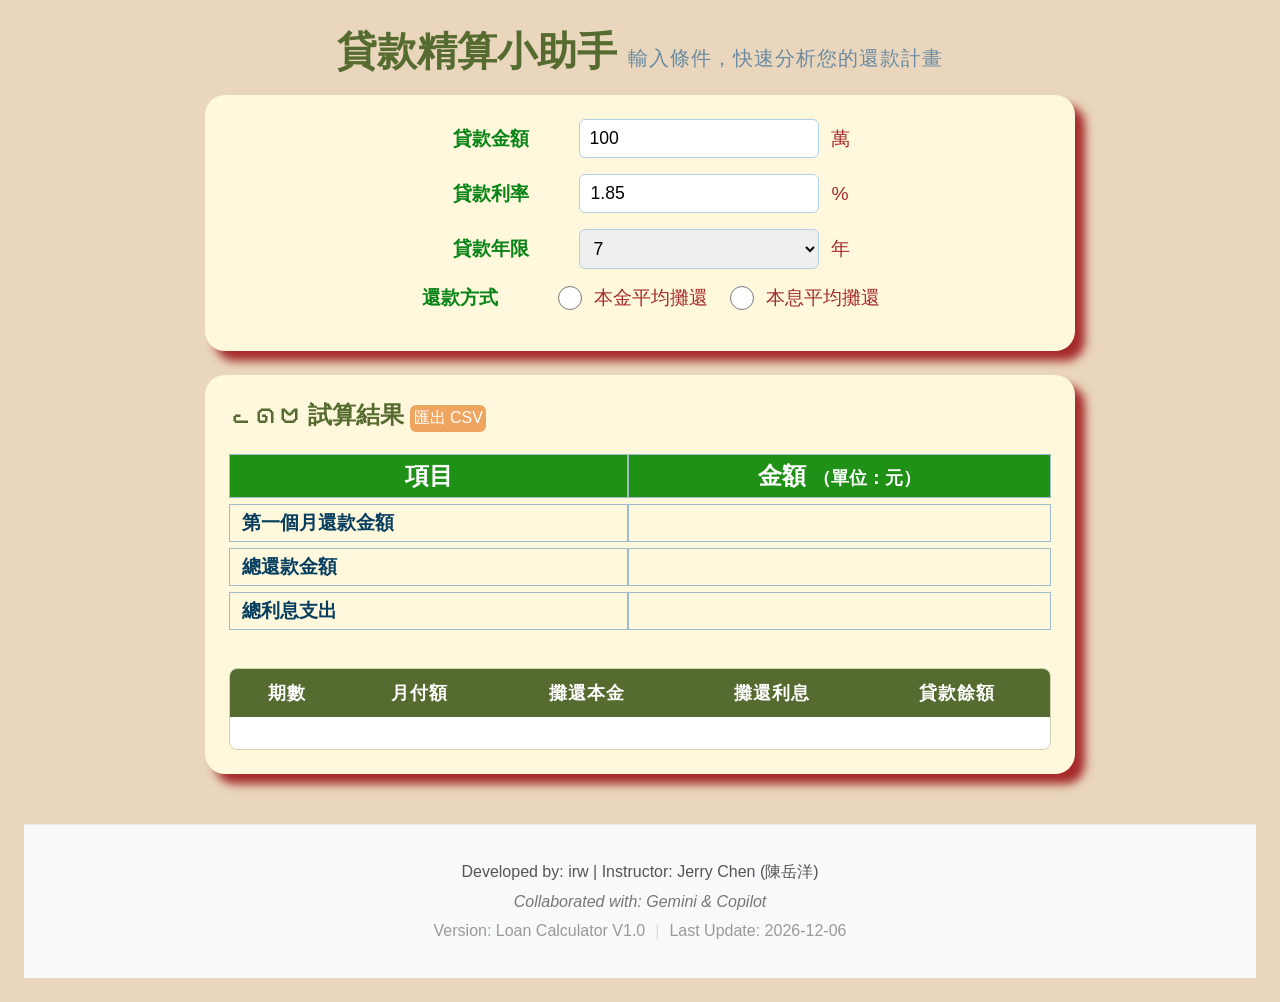
==== commit f0da2a31: "調整手機顯示版面，以及增加footer區塊資訊" ====
--- a/index.html
+++ b/index.html
@@ -123,6 +123,21 @@
         </div>
     </div>
 
+    <!-- 標註作者、指導老師和版本資訊 -->
+    <footer>
+        <div class="footer-content">
+            <p>Developed by: irw | Instructor: Jerry Chen (陳岳洋)</p>
+
+            <p class="collab-info">Collaborated with: Gemini & Copilot</p>
+
+            <p class="version-info">
+                <span>Version: Loan Calculator V1.0</span>
+                <span class="divider">|</span>
+                <span id="update-info"></span>
+            </p>
+        </div>
+    </footer>
+
     <!-- JavaScript 動態填入 -->
     <script>
         // 全域
@@ -392,6 +407,23 @@
 
         } // 函式 repaymentMethod2 的結束大括號
 
+        // 動態顯示更新資訊
+        function displayUpdateInfo() {
+            const updateElement = document.getElementById('update-info');
+            const today = new Date();
+
+            // 取得 YYYY-MM-DD 格式
+            const dateString = today.toLocaleDateString('en-CA');
+
+            // 填入純英文文字
+            if (updateElement) {
+                updateElement.textContent = `Last Update: ${dateString}`;
+            }
+        } // 函式 displayUpdateInfo() 的結束大括號
+
+
+        // 確保頁面載入後執行
+        window.addEventListener('load', displayUpdateInfo);
     </script>
 </body>
 
--- a/css/style.css
+++ b/css/style.css
@@ -24,6 +24,9 @@
     /* 內邊距 */
 }
 
+/* ========================================== */
+/* h1, h2標題區 */
+/* ========================================== */
 /* CSS選擇器=> 元素群組選擇器
     用逗號把多個選擇器連在一起，讓它們共用同一組 CSS 規則 */
 h1,
@@ -54,15 +57,15 @@
     /* left靠左；設定 塊級元素（如 <div>、<p>）或 表格儲存格中的 行內內容（文字、inline 元素）的水平對齊方式 */
 }
 
-/* ===================== */
+/* ========================================== */
 /* form表單_條件區 */
-/* ===================== */
+/* ========================================== */
 /* CSS選擇器=> Class選擇器=> 表示「HTML 的 class」，class 使用「.」開頭 */
 .container {
     max-width: 900px;
-    /* 最大寬度;可視範圍以900px最適合 */
+    width: 100%; /* 確保在小螢幕時會自動縮小 */
     margin: 0 auto;
-    /* 外邊界；margin: 0 auto=使區塊元素水平置中 */
+    padding: 0 15px; /* 增加左右緩衝，避免內容黏在手機邊緣 */
 }
 
 /* CSS選擇器=> Class群組選擇器 */
@@ -119,33 +122,21 @@
     font-size: 1.1rem;
 }
 
-/* CSS選擇器=> ID選擇器 */
-#clacBtn {
-    width: 100%;
-    padding: 0.2rem;
-    margin-top: 20px;
-    font-size: 1.8rem;
-    font-weight: 300px;
-    /* 文字粗細;常用的屬性值 normal 和 bold */
-    color: #ffffff;
-    border-radius: 0px 15px 0px 15px;
-    border: none;
-    /* 邊框線條；none=無邊框 */
-    background-color: #3b98d2;
-    cursor: pointer;
-    /* 設定滑鼠和元素發生互動時的「游標圖案」 */
-    transition: 1s background-color 0.5s ease;
-    /* transition 轉場屬性縮寫(持續、延遲時間預設皆為0)；持續時間 1s，針對 color，延遲時間 0.5s，使用 ease 轉場速度(動畫速度，加速開始，減速停止) */
-}
-
-/* 按鈕 :hover 效果 */
-#clacBtn:hover {
-    background-color: #0f4a6e;
-    /* 變色 */
-    transform: rotateZ(-2deg);
-    /* 旋轉 */
-}
-
+/* CSS選擇器=> 屬性選擇器 */
+input[type="radio"] {
+    width: 1.5rem;
+    height: 1.5rem;
+    accent-color: #2589c9;
+    /* 設定 accent-color 的顏色值，就能改變進度條(／單選選單按鈕)的進度顏色 */
+    /* transform: scale(1.5); */
+    /* 讓 radio 按鈕本身變大 = width + height也會將按鈕變大*/
+    margin-left: 10px;
+    /* 避免放大後文字太貼近 */
+}
+
+/* ========================================== */
+/* CSV 按鈕 */
+/* ========================================== */
 #exportBtn {
     padding: 0.2rem;
     font-size: 1rem;
@@ -169,21 +160,10 @@
 }
 
 
-/* CSS選擇器=> 屬性選擇器 */
-input[type="radio"] {
-    width: 1.5rem;
-    height: 1.5rem;
-    accent-color: #2589c9;
-    /* 設定 accent-color 的顏色值，就能改變進度條(／單選選單按鈕)的進度顏色 */
-    /* transform: scale(1.5); */
-    /* 讓 radio 按鈕本身變大 = width + height也會將按鈕變大*/
-    margin-left: 10px;
-    /* 避免放大後文字太貼近 */
-}
-
-/* ===================== */
+
+/* ========================================== */
 /* table表格_試算區 */
-/* ===================== */
+/* ========================================== */
 .result {
     box-shadow: 10px 10px 10px;
     /* 容器陰影 */
@@ -197,7 +177,9 @@
     margin-bottom: 2rem;
 }
 
+/* ========================================== */
 /* 摘要表格 */
+/* ========================================== */
 .summary-table th,
 .summary-table td {
     border: 1px solid #a0bbca;
@@ -260,31 +242,52 @@
     /* 可選：改變背景色 */
 }
 
-/* 分期明細表格 */
+/* ========================================== */
+/* 分期明細表格 - 優化後的自然大地色系 */
+/* ========================================== */
 .detial-table th {
     font-family: 'Microsoft JhengHei', PMingLiU, DFKai-SB, fantasy, cursive, sans-serif;
-    font-size: 1.3rem;
-    background-color: #063e5f;
-    color: #ffff;
+    font-size: 1.1rem;
+    background-color: #556b2f; /* DarkOliveGreen */
+    color: #ffffff;
+    padding: 12px;
+    letter-spacing: 1px;
+}
+
+/* 預設所有列（包含奇數列） */
+.detial-table tr {
+    font-family: sans-serif;
+    background-color: #ffffff; /* 奇數列底色：白色 */
+}
+
+.detial-table tr td {
+    color: #2d4c1e !important; /* 深森林綠 */
+}
+
+.detial-table td {
     padding: 10px;
-}
-
-.detial-table td {
-    padding: 8px 10px;
-    border-bottom: 1px solid #c3cec8;
-    transition: font-size .75s;
-}
-
-/* 當滑鼠移到某一列時，該列所有的 <td> 都會一起放大字體 */
-.detial-table tr:hover td {
-    font-size: 1.5rem;
+    border-bottom: 1px solid #d8e2dc; /* 淡淡的石灰色 */
+    color: #4a4a4a; /* 深灰褐色，比純黑更自然 */
+    /* 只針對字體大小與粗細設定動畫，避開背景色(background-color) */
+    transition: font-size 0.3s ease, font-weight 0.3s ease;
 }
 
 /* :nth-child(n) 同一層元素裡，從頭數來第 n 個元素 ／ even偶數*/
 /* 偶數列改變顏色 */
 .detial-table tr:nth-child(even) {
-    background-color: #bbbfea;
-    color: #266183;
+    background-color: #f2ede4; /* 使用淡淡的米褐色（沙色） */
+}
+
+.detial-table tr:nth-child(even) td {
+    color: #7a4419 !important; /* 深可可色 */
+}
+
+/* 當滑鼠移到某一列時，該列所有的 <td> 都會一起放大字體 */
+.detial-table tr:hover td {
+    background-color: #e9edc9 !important; /* 淺草綠色 */
+    color: #000000 !important; /* 移入時文字變全黑，增加閱讀清晰度 */
+    font-size: 1.25rem;
+    font-weight: bold;
 }
 
 /* 分期明細表格_捲動條 */
@@ -295,9 +298,10 @@
     /* 水平方向自動顯示捲動條 */
     overflow-y: auto;
     /* 垂直方向自動顯示捲動條 */
-    border: 1px solid #ccc;
-    /* 表格外框線條顯示 */
+    border: 1px solid #ccd5ae; /* 淺綠邊框 */
+    border-radius: 8px; /* 圓角化，符合整體風格 */
     margin-top: 20px;
+    background-color: #ffffff; /* 容器底色 */
 }
 
 /* 讓表格標題固定在最上方 (選配，這樣捲動時才看得到標題) */
@@ -306,5 +310,153 @@
     top: 0;
     /* background-color: #f8f9fa; */
     z-index: 1;
-}
-
+    box-shadow: 0 2px 2px rgba(0,0,0,0.1); /* 增加一點陰影區隔感 */
+}
+
+/* ========================================== */
+/* 標註作者、指導老師和版本資訊 */
+/* ========================================== */
+/* 頁尾容器總體設定 */
+footer {
+    margin-top: 50px;
+    padding: 30px 20px;
+    background-color: #f8f9fa;
+    border-top: 1px solid #e9ecef;
+    text-align: center;
+    color: #555;
+    line-height: 1.6;
+}
+
+.footer-content p {
+    margin: 4px 0;
+    font-size: 1rem;
+}
+
+/* 協作資訊樣式 */
+.collab-info {
+    font-size: 0.9rem;
+    color: #777;
+    font-style: italic; /* 斜體增加點綴感 */
+}
+
+.version-info {
+    margin-top: 12px;
+    font-size: 0.85rem;
+    color: #999;
+    display: flex;
+    justify-content: center;
+    align-items: center;
+    gap: 10px;
+}
+
+.divider { color: #ddd; }
+
+
+/* ========================================== */
+/* RWD 響應式設定 (針對手機/平板寬度 768px 以下) */
+/* @media screen and (max-width: 768px)=>「只有在螢幕寬度小於等於 768px 的時候，才執行裡面的樣式」 */
+/* ========================================== */
+/* 當螢幕寬度小於 768px 時套用以下設定 */
+@media screen and (max-width: 768px) {
+    body {
+        padding: 12px; /* 縮小手機版的頁面邊距 */
+    }
+
+    h1 {
+        font-size: 1.3rem; /* 縮小大標題，避免手機上換行太誇張 */
+    }
+
+    /* 表單區塊調整 */
+    .container {
+        width: 100%;
+    }
+    
+    .form-row {
+        flex-direction: column;    /* 變成長條狀垂直排列 */
+        align-items: flex-start;   /* 改為靠左對齊 */
+        gap: 6px;                  /* 稍微縮減間距 */
+        font-size: 1.1rem;           /* 縮小基礎字體 */
+        margin-bottom: 15px;       /* 增加每一組之間的距離，避免誤觸 */
+    }
+
+    .form-row label {
+        width: 100%;               /* Label標籤佔滿全寬 */
+        margin-right: 0;           /* 取消右側間距 */
+        margin-bottom: 4px;        /* 讓標籤跟輸入框有一點點距離 */
+        font-size: 1.4rem;
+        text-align: left;          /* 標籤內文靠左 */
+    }
+
+    input[type="number"],
+    select {
+        width: 100%;               /* 輸入框自動佔滿手機寬度 */
+        font-size: 1rem;
+        padding: 12px 10px;        /* 增加內距，讓手指好點擊（手機版建議大一點） */
+        box-sizing: border-box;    /* 重要！確保 padding 不會撐破 100% 的寬度 */
+    }
+
+    input[type="radio"] {
+        width: 1.2rem;             /* 稍微縮小單選鈕，1.5rem 在手機上有點突兀 */
+        height: 1.2rem;
+        margin-left: 0;            /* 手機版靠左對齊較整齊 */
+        margin-right: 8px;
+    }
+
+    /* 處理 Radio 選項的容器，讓它們橫向並排就好，不需要垂直 */
+    .form-row:has(input[type="radio"]) {
+        flex-direction: row; 
+        flex-wrap: wrap;           /* 如果選項太多自動換行 */
+        align-items: center;
+    }
+
+    /* 針對摘要表格的標題 (th) */
+    .summary-table th {
+        font-size: 1.1rem !important; /* 強制縮小，覆蓋原本的 1.5rem */
+        padding: 10px 5px !important; 
+    }
+
+    /* 針對摘要表格的內容 (td) */
+    .summary-table td {
+        font-size: 1rem !important;
+        padding: 8px !important;
+    }
+
+    /* 針對你原本提到的最後一格調整 */
+    .summary-table td:last-child {
+        padding-right: 12px !important;
+        text-align: right; /* 手機版數值通常靠右比較好讀 */
+    }
+
+    /* 3. 明細表格：強制文字不換行 + 縮小字體 */
+    .detial-table th, 
+    .detial-table td {
+        font-size: 0.85rem !important; /* 手機版 0.9 有時還是太大 */
+        padding: 6px 2px !important;
+        white-space: nowrap; /* 防止表格內容被自動擠壓換行，這樣才會出現捲軸 */
+    }
+
+    /* 4. 取消 Hover 效果，手機沒滑鼠，Hover 反而會讓觸控卡卡的 */
+    .detial-table tr:hover td {
+        font-size: 0.85rem !important;
+    }
+    /* 手機版 Footer 優化 */
+    footer {
+        padding: 20px 10px; /* 縮減間距 */
+    }
+
+    /*  標註作者、指導老師和版本資訊 */
+    .footer-content p {
+        font-size: 0.9rem;
+    }
+    
+    .collab-info {
+        font-size: 0.8rem;
+    }
+
+    .version-info {
+        flex-direction: column;
+        gap: 4px;
+    }
+
+    .divider { display: none; }
+}
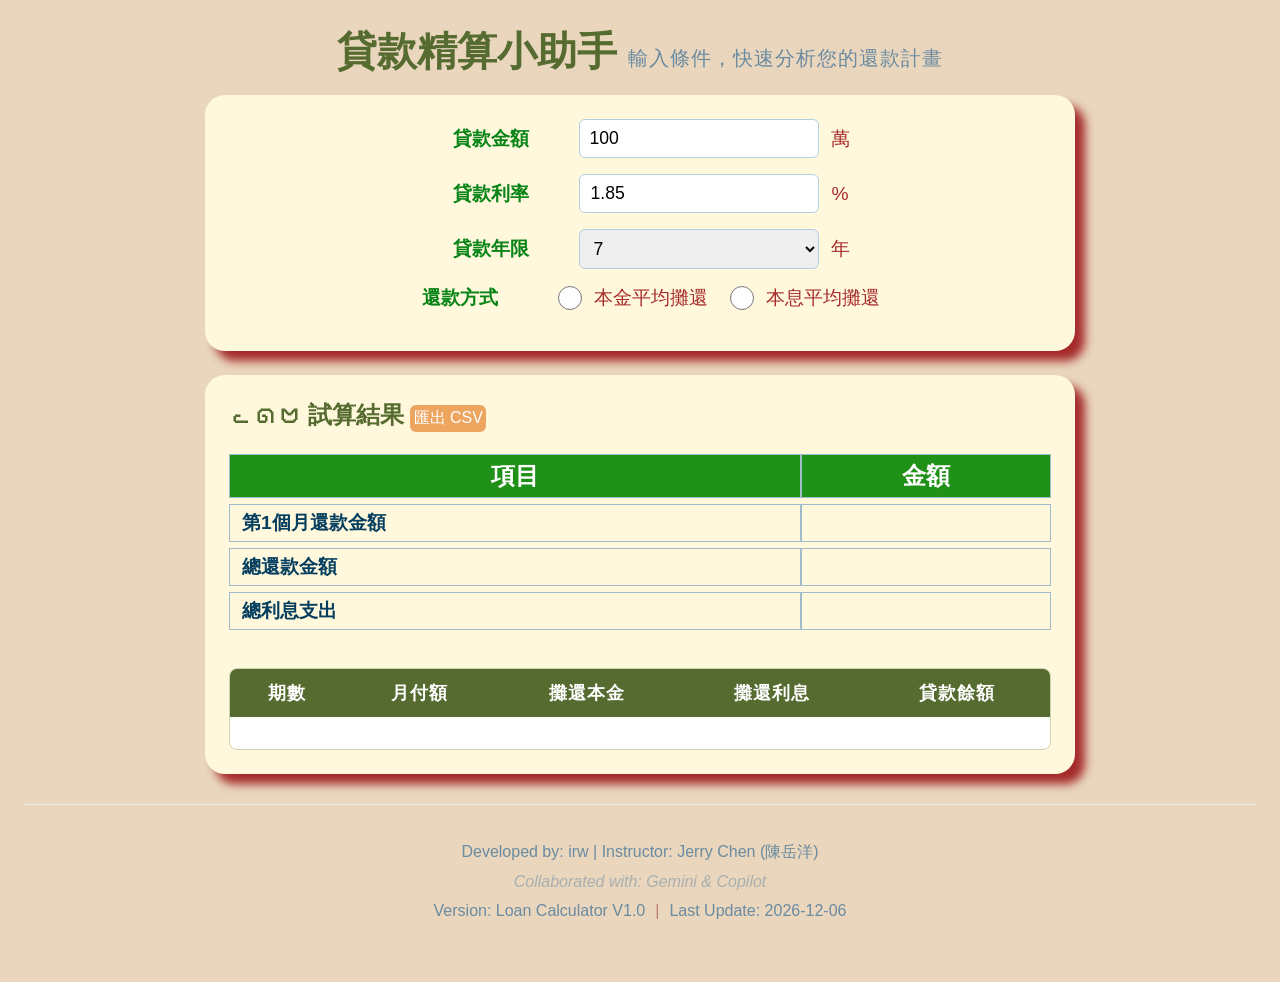
==== commit b61016c9: "微調css，以及編排README.md" ====
--- a/index.html
+++ b/index.html
@@ -76,16 +76,12 @@
                 <thead>
                     <tr>
                         <th>項目</th>
-                        <th>金額
-                            <span style="font-size: 18px;">
-                                （單位：元）
-                            </span>
-                        </th>
+                        <th>金額</th>
                     </tr>
                 </thead>
                 <tbody>
                     <tr>
-                        <td>第一個月還款金額</td>
+                        <td>第1個月還款金額</td>
                         <td id="monthlyPayment"></td>
                     </tr>
                     <tr>
@@ -123,7 +119,7 @@
         </div>
     </div>
 
-    <!-- 標註作者、指導老師和版本資訊 -->
+    <!-- 標註作者、指導老師、協作、版本資訊、更新日期 -->
     <footer>
         <div class="footer-content">
             <p>Developed by: irw | Instructor: Jerry Chen (陳岳洋)</p>
@@ -270,9 +266,9 @@
             console.log(`攤還本金總和：${totalPrincipal} 攤還利息總和：${totalInterest}`);            // 加總結果
 
             // 前端 摘要表格 顯示；放進 click 事件的函式內 .toLocaleString()加上千分位
-            monthlyPaymentEl.innerText = schedules[0].monthlyPayment.toLocaleString();
-            totalPaymentEl.innerText = totalPrincipal.toLocaleString();
-            totalInterestEl.innerText = totalInterest.toLocaleString();
+            monthlyPaymentEl.innerText = `${schedules[0].monthlyPayment.toLocaleString()} 元`;
+            totalPaymentEl.innerText = `${totalPrincipal.toLocaleString()} 元`;
+            totalInterestEl.innerText = `${totalInterest.toLocaleString()} 元`;
 
         } // 函式 renderSummary 的結束大括號
 
--- a/css/style.css
+++ b/css/style.css
@@ -1,12 +1,9 @@
 /* CSS選擇器=> 通用選擇器
 表示「所有元素」，其代表符號為一個星號「*」，使用後會將樣式套用到所有的元素，通用選擇器常用在進行「CSS 初始化」的動作 */
 * {
-    box-sizing: border-box;
-    /* 定義寬高顯示方式 */
-    margin: 0;
-    /* 外邊界 */
-    padding: 0;
-    /* 內邊距 */
+    box-sizing: border-box;    /* 定義寬高顯示方式 */
+    margin: 0;                 /* 外邊界 */
+    padding: 0;                /* 內邊距 */
 }
 
 /* CSS選擇器=> 元素選擇器
@@ -247,42 +244,41 @@
 /* ========================================== */
 .detial-table th {
     font-family: 'Microsoft JhengHei', PMingLiU, DFKai-SB, fantasy, cursive, sans-serif;
-    font-size: 1.1rem;
-    background-color: #556b2f; /* DarkOliveGreen */
+    /* 微軟正黑體, 新細明體, 標楷體, 幻想類, 草書/手寫類, 無襯線體 */
+    font-size: 1.1rem;    
     color: #ffffff;
+    letter-spacing: 1px;
+    background-color: #556b2f;    /* 深橄欖綠 */
     padding: 12px;
-    letter-spacing: 1px;
-}
-
-/* 預設所有列（包含奇數列） */
-.detial-table tr {
-    font-family: sans-serif;
-    background-color: #ffffff; /* 奇數列底色：白色 */
-}
-
-.detial-table tr td {
-    color: #2d4c1e !important; /* 深森林綠 */
+    /* 固定表頭核心邏輯 */
+    position: sticky;
+    top: 0;                         /* 黏在頂部 */
+    z-index: 1;                     /* 確保層級高於資料列 */
+    /* 視覺輔助 */
+    box-shadow: 0 2px 2px rgba(0,0,0,0.1);
 }
 
 .detial-table td {
+    font-family: sans-serif;    
+    color: #4a4a4a;                          /* 深灰褐色 */
     padding: 10px;
-    border-bottom: 1px solid #d8e2dc; /* 淡淡的石灰色 */
-    color: #4a4a4a; /* 深灰褐色，比純黑更自然 */
+    border-bottom: 1px solid #d8e2dc;        /* 淡淡的石灰色 */
     /* 只針對字體大小與粗細設定動畫，避開背景色(background-color) */
     transition: font-size 0.3s ease, font-weight 0.3s ease;
 }
 
 /* :nth-child(n) 同一層元素裡，從頭數來第 n 個元素 ／ even偶數*/
-/* 偶數列改變顏色 */
+/* 偶數列改變背景顏色 */
 .detial-table tr:nth-child(even) {
     background-color: #f2ede4; /* 使用淡淡的米褐色（沙色） */
 }
 
+/* 套用「權重等級」偶數列改變字體顏色 */
 .detial-table tr:nth-child(even) td {
     color: #7a4419 !important; /* 深可可色 */
 }
 
-/* 當滑鼠移到某一列時，該列所有的 <td> 都會一起放大字體 */
+/* 當滑鼠移到某一列時，該列所有的 <td> 改變字體、背景色 */
 .detial-table tr:hover td {
     background-color: #e9edc9 !important; /* 淺草綠色 */
     color: #000000 !important; /* 移入時文字變全黑，增加閱讀清晰度 */
@@ -292,25 +288,13 @@
 
 /* 分期明細表格_捲動條 */
 #table-container {
-    max-height: 400px;
-    /* 設定最大高度，超過就會出現捲動條 */
-    overflow-x: auto;
-    /* 水平方向自動顯示捲動條 */
-    overflow-y: auto;
-    /* 垂直方向自動顯示捲動條 */
-    border: 1px solid #ccd5ae; /* 淺綠邊框 */
-    border-radius: 8px; /* 圓角化，符合整體風格 */
+    max-height: 400px;              /* 設定最大高度，超過就會出現捲動條 */
+    overflow-x: auto;               /* 水平方向自動顯示捲動條 */
+    overflow-y: auto;               /* 垂直方向自動顯示捲動條 */
+    border: 1px solid #ccd5ae;    /* 淺綠邊框 */
+    border-radius: 8px;             /* 圓角化，符合整體風格 */
     margin-top: 20px;
-    background-color: #ffffff; /* 容器底色 */
-}
-
-/* 讓表格標題固定在最上方 (選配，這樣捲動時才看得到標題) */
-#table-container thead th {
-    position: sticky;
-    top: 0;
-    /* background-color: #f8f9fa; */
-    z-index: 1;
-    box-shadow: 0 2px 2px rgba(0,0,0,0.1); /* 增加一點陰影區隔感 */
+    background-color: #ffffff;    /* 容器底色 */
 }
 
 /* ========================================== */
@@ -318,39 +302,39 @@
 /* ========================================== */
 /* 頁尾容器總體設定 */
 footer {
-    margin-top: 50px;
+    margin-top: 30px;
     padding: 30px 20px;
-    background-color: #f8f9fa;
+    background-color: transparent; 
     border-top: 1px solid #e9ecef;
-    text-align: center;
-    color: #555;
-    line-height: 1.6;
+    text-align: center;    /* 內文置中 */
+    color: #6a8ba2; 
+    line-height: 1.6;      /* 內文上下間距 */
 }
 
 .footer-content p {
     margin: 4px 0;
     font-size: 1rem;
+    color: inherit;    /* inherit確保段落也繼承這個顏色 */
 }
 
 /* 協作資訊樣式 */
 .collab-info {
     font-size: 0.9rem;
-    color: #777;
-    font-style: italic; /* 斜體增加點綴感 */
+    opacity: 0.5;        /* 讓斜體資訊比主文字再淡一點點，或是維持一致 */
+    font-style: italic;
 }
 
 .version-info {
     margin-top: 12px;
     font-size: 0.85rem;
-    color: #999;
     display: flex;
     justify-content: center;
     align-items: center;
     gap: 10px;
 }
 
-.divider { color: #ddd; }
-
+/* 設定 「分隔線（或分隔符號）」的顏色 */
+.divider { color: #bb7b7b; }
 
 /* ========================================== */
 /* RWD 響應式設定 (針對手機/平板寬度 768px 以下) */
@@ -375,7 +359,7 @@
         flex-direction: column;    /* 變成長條狀垂直排列 */
         align-items: flex-start;   /* 改為靠左對齊 */
         gap: 6px;                  /* 稍微縮減間距 */
-        font-size: 1.1rem;           /* 縮小基礎字體 */
+        font-size: 0.8rem;           /* 縮小基礎字體 */
         margin-bottom: 15px;       /* 增加每一組之間的距離，避免誤觸 */
     }
 
@@ -417,7 +401,7 @@
 
     /* 針對摘要表格的內容 (td) */
     .summary-table td {
-        font-size: 1rem !important;
+        font-size: 0.8rem !important;
         padding: 8px !important;
     }
 
@@ -430,7 +414,7 @@
     /* 3. 明細表格：強制文字不換行 + 縮小字體 */
     .detial-table th, 
     .detial-table td {
-        font-size: 0.85rem !important; /* 手機版 0.9 有時還是太大 */
+        font-size: 0.8rem !important; /* 手機版 0.9 有時還是太大 */
         padding: 6px 2px !important;
         white-space: nowrap; /* 防止表格內容被自動擠壓換行，這樣才會出現捲軸 */
     }
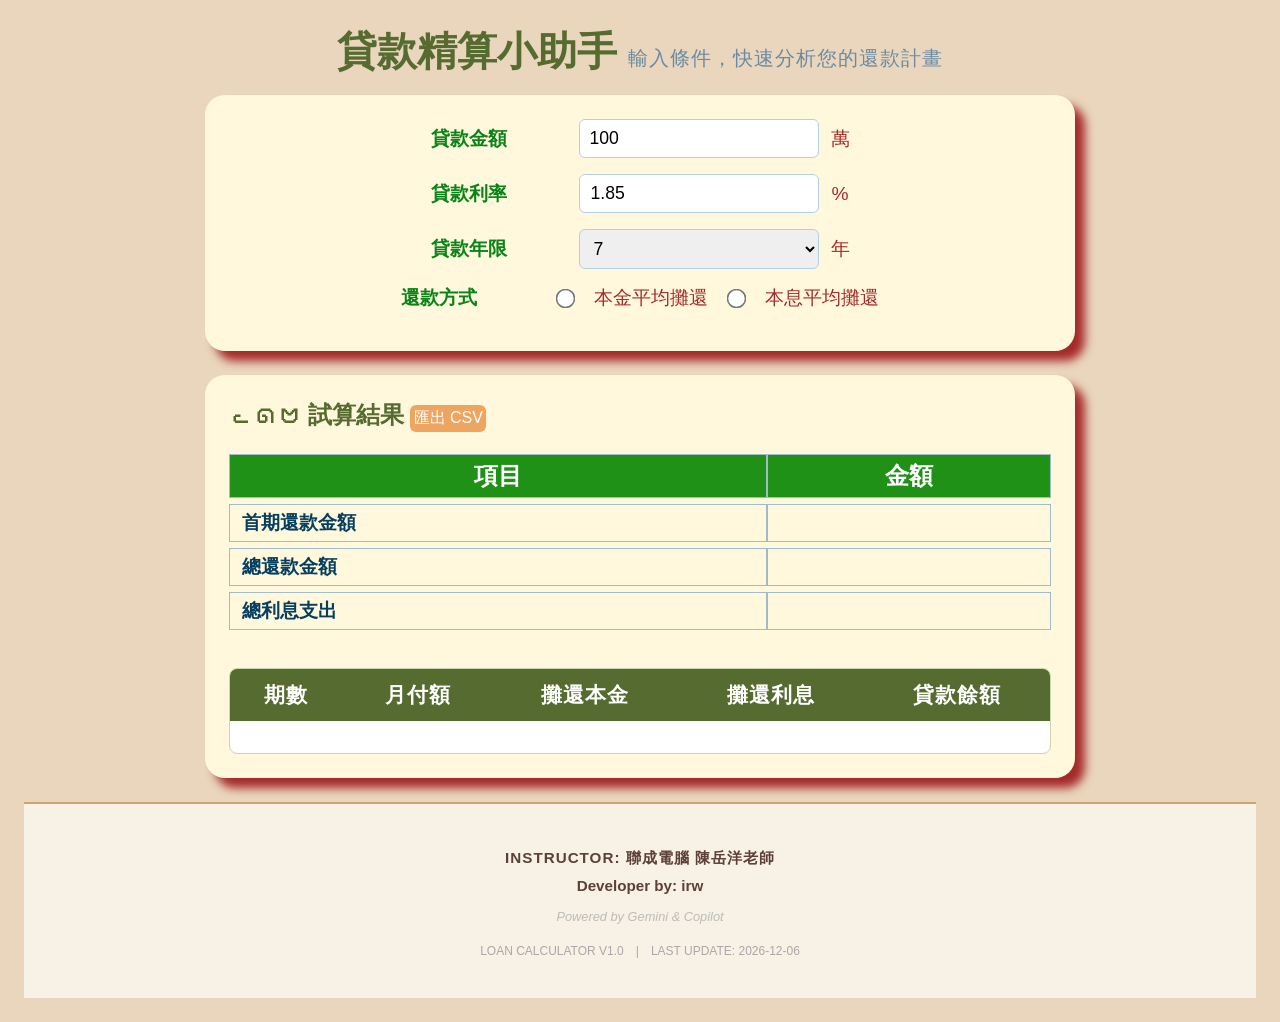
==== commit 42ba7bf8: "1.調整總利息加總金額的計算方式 2.調整Safari瀏覽器顯示問題" ====
--- a/index.html
+++ b/index.html
@@ -58,8 +58,6 @@
                 <input type="radio" id="repayment2" name="repayment" value="repaymentMethod2">本息平均攤還
             </div>
 
-            <!-- 改type="button"，因為：前端溝通時不需要type="submit" -->
-            <!-- <button type="button" id="clacBtn">計算</button> -->
         </form>
 
 
@@ -81,7 +79,7 @@
                 </thead>
                 <tbody>
                     <tr>
-                        <td>第1個月還款金額</td>
+                        <td>首期還款金額</td>
                         <td id="monthlyPayment"></td>
                     </tr>
                     <tr>
@@ -99,7 +97,7 @@
             <!-- CSS 捲動條（Scrollbar） 新增一個容器包住表格 -->
             <div id="table-container">
 
-                <table class="detial-table">
+                <table class="detail-table">
                     <thead>
                         <tr>
                             <th>期數</th>
@@ -119,20 +117,26 @@
         </div>
     </div>
 
-    <!-- 標註作者、指導老師、協作、版本資訊、更新日期 -->
+    <!-- 標註指導老師、作者、協作、版本資訊以及更新日期 -->
     <footer>
         <div class="footer-content">
-            <p>Developed by: irw | Instructor: Jerry Chen (陳岳洋)</p>
-
-            <p class="collab-info">Collaborated with: Gemini & Copilot</p>
-
+            <!-- 指導老師、作者 -->
+            <div class="team-info">
+                <p class="instructor">Instructor: 聯成電腦 陳岳洋老師</p>
+                <p class="developer">Developer by: irw</p>
+            </div>
+
+            <!-- 協作、版本資訊以及更新日期 -->
+            <p class="acknowledgment">Powered by Gemini & Copilot</p>
             <p class="version-info">
-                <span>Version: Loan Calculator V1.0</span>
+                <span>Loan Calculator V1.0</span>
                 <span class="divider">|</span>
                 <span id="update-info"></span>
             </p>
+
         </div>
     </footer>
+
 
     <!-- JavaScript 動態填入 -->
     <script>
@@ -143,10 +147,8 @@
         const amountEl = document.querySelector("#amount");
         const rateEl = document.querySelector("#rate");
         const loanYearsEl = document.querySelector("#loanYears");
-        // const clacBtnEl = document.querySelector("#clacBtn");                  // 計算按鈕
-        const exportBtnEl = document.querySelector("#exportBtn");              // 輸出CSV
-
-        // console.log(amountEl, rateEl, loanYearsEl, clacBtnEl, exportBtnEl);    // 後端顯示物件
+        const exportBtnEl = document.querySelector("#exportBtn");   // 輸出CSV
+
         console.log(amountEl, rateEl, loanYearsEl, exportBtnEl);    // 後端顯示物件
 
         // 取得所有的 radio 按鈕
@@ -245,11 +247,15 @@
 
         // 函式區==> 摘要表格==> 計算公式區
         function renderSummary(schedules) {
+            const amountEl = document.querySelector("#amount");
             const monthlyPaymentEl = document.querySelector("#monthlyPayment");
             const totalPaymentEl = document.querySelector("#totalPayment");
             const totalInterestEl = document.querySelector("#totalInterest");
 
-            console.log(monthlyPaymentEl, totalPaymentEl, totalInterestEl);    // 後端顯示物件
+            console.log(amountEl, monthlyPaymentEl, totalPaymentEl, totalInterestEl);    // 後端顯示物件
+
+            // 貸款金額
+            let amount = amountEl.value;
 
             // 摘要表格：月付額、利息加總，有２種計算方式
             // // 方式1：for廻圈
@@ -262,13 +268,15 @@
             // 方式2：.reduce()陣列方法，可以把所有元素累加起來
             let totalPrincipal = schedules.reduce((sum, item) => sum + item.monthlyPayment, 0);     // 月付額加總
             let totalInterest = schedules.reduce((sum, item) => sum + item.interest, 0);            // 利息加總
+            let total_Interest = totalPrincipal - amount * 10000                                    // 調整利息金額與月付額一致(月付額加總 - 貸款金額)
 
             console.log(`攤還本金總和：${totalPrincipal} 攤還利息總和：${totalInterest}`);            // 加總結果
 
             // 前端 摘要表格 顯示；放進 click 事件的函式內 .toLocaleString()加上千分位
             monthlyPaymentEl.innerText = `${schedules[0].monthlyPayment.toLocaleString()} 元`;
             totalPaymentEl.innerText = `${totalPrincipal.toLocaleString()} 元`;
-            totalInterestEl.innerText = `${totalInterest.toLocaleString()} 元`;
+            // totalInterestEl.innerText = `${totalInterest.toLocaleString()} 元`;
+            totalInterestEl.innerText = `${total_Interest.toLocaleString()} 元`;                    // 調整利息金額與月付額一致(月付額加總 - 貸款金額)
 
         } // 函式 renderSummary 的結束大括號
 
@@ -403,7 +411,7 @@
 
         } // 函式 repaymentMethod2 的結束大括號
 
-        // 動態顯示更新資訊
+        // 動態顯示版本更新資訊
         function displayUpdateInfo() {
             const updateElement = document.getElementById('update-info');
             const today = new Date();
--- a/css/style.css
+++ b/css/style.css
@@ -9,16 +9,11 @@
 /* CSS選擇器=> 元素選擇器
 表示「 HTML 元素」，只要是常用的 HTML 元素標籤 ( h1、h2、p、a...等 )，或是 HTML 所構成的元素標籤 ( html、body...等 )，都可以透過元素選擇器進行選擇 */
 body {
-    font-family: Impact, Haettenschweiler, 'Arial Narrow Bold', sans-serif;
-    /* 設定字體 */
-    background-color: rgb(233, 214, 189);
-    /* 背景色 */
-    color: brown;
-    /* 文字顏色 */
-    text-align: center;
-    /* center置中；設定 塊級元素（如 <div>、<p>）或 表格儲存格中的 行內內容（文字、inline 元素）的水平對齊方式 */
-    padding: 24px;
-    /* 內邊距 */
+    font-family: Impact, Haettenschweiler, 'Arial Narrow Bold', sans-serif;    /* 設定字體 */
+    background-color: rgb(233, 214, 189);                                    /* 背景色 */
+    color: brown;                                                            /* 文字顏色 */
+    text-align: center;    /* center置中；設定 塊級元素（如 <div>、<p>）或 表格儲存格中的 行內內容（文字、inline 元素）的水平對齊方式 */
+    padding: 24px;                                                             /* 內邊距 */
 }
 
 /* ========================================== */
@@ -35,8 +30,7 @@
 
 /* CSS選擇器=> 元素選擇器 */
 h1 {
-    font-size: 2.5rem;
-    /* 文字大小1rem=16px使用單位rem會隨著瀏覽器自動縮放，不用px比較好 */
+    font-size: 2.5rem;    /* 文字大小1rem=16px使用單位rem會隨著瀏覽器自動縮放，不用px比較好 */
 }
 
 /* h1裡的span */
@@ -50,8 +44,7 @@
 /* CSS選擇器=> 元素選擇器 */
 h2 {
     font-size: 1.5rem;
-    text-align: left;
-    /* left靠左；設定 塊級元素（如 <div>、<p>）或 表格儲存格中的 行內內容（文字、inline 元素）的水平對齊方式 */
+    text-align: left;       /* left靠左；設定 塊級元素（如 <div>、<p>）或 表格儲存格中的 行內內容（文字、inline 元素）的水平對齊方式 */
 }
 
 /* ========================================== */
@@ -60,49 +53,41 @@
 /* CSS選擇器=> Class選擇器=> 表示「HTML 的 class」，class 使用「.」開頭 */
 .container {
     max-width: 900px;
-    width: 100%; /* 確保在小螢幕時會自動縮小 */
+    width: 100%;              /* 確保在小螢幕時會自動縮小 */
     margin: 0 auto;
-    padding: 0 15px; /* 增加左右緩衝，避免內容黏在手機邊緣 */
+    padding: 0 15px;          /* 增加左右緩衝，避免內容黏在手機邊緣 */
 }
 
 /* CSS選擇器=> Class群組選擇器 */
 .loan-form,
 .result {
-    background-color: cornsilk;
-    /* rgb第4個值代表陰影的亮度 */
-    border-radius: 20px;
-    /* 寫法共有四種：1數值／2數值／3數值／4數值；順時鐘設定「左上、右上、右下、左下」 */
-    margin-bottom: 24px;
-    /* 元素底部外邊距;專門控制元素 底部 與下一個元素之間的距離 */
-    padding: 24px;
-    /* 內邊距 */
-    box-shadow: 10px 10px 10px;
-    /* 設定元素的「容器陰影」，2個數值：沒模糊的陰影；3個數值：有模糊的陰影；第4個數值：陰影的縮放半徑；第5個值是陰影的color */
-    text-align: center;
-    /* 設定 塊級元素（如 <div>、<p>）中的 行內內容（文字、inline 元素）的水平對齊方式 */
+    background-color: cornsilk;    /* rgb第4個值代表陰影的亮度 */
+    border-radius: 20px;             /* 寫法共有四種：1數值／2數值／3數值／4數值；順時鐘設定「左上、右上、右下、左下」 */
+    margin-bottom: 24px;             /* 元素底部外邊距;專門控制元素 底部 與下一個元素之間的距離 */
+    padding: 24px;                   /* 內邊距 */
+    box-shadow: 10px 10px 10px;      /* 設定元素的「容器陰影」，2個數值：沒模糊的陰影；3個數值：有模糊的陰影；第4個數值：陰影的縮放半徑；第5個值是陰影的color */
+    text-align: center;              /* 設定 塊級元素（如 <div>、<p>）中的 行內內容（文字、inline 元素）的水平對齊方式 */
 }
 
 /* CSS選擇器=> Class選擇器 */
 .form-row {
-    display: flex;
-    /* 容器顯示類型;flex=> 彈性容器, 強制換行+調整寬高 */
-    justify-content: center;
-    /* 水平對齊 */
-    align-items: center;
-    /* 單行垂直對齊 */
-    gap: 12px;
-    /* 彈性元素垂直與水平間距 */
+    display: flex;              /* 容器顯示類型;flex=> 彈性容器, 強制換行+調整寬高 */
+    flex-direction: row;        /* 桌機版並排 */
+    justify-content: center;    /* 水平對齊 */
+    align-items: center;        /* 單行垂直對齊 */
+    gap: 12px;                  /* 彈性元素垂直與水平間距 */    
+    font-size: 1.2rem;
     margin-bottom: 16px;
-    font-size: 1.2rem;
 }
 
 /* CSS選擇器=> 後代選擇器 表示選擇 class 元素裡，所有的 <label> 標籤 */
 .form-row label {
-    width: 120px;
-    /* label寬度 */
+    display: flex;          /* 讓 label 裡的 radio + 文字保持在同一行 */
+    align-items: center;    /* 垂直置中 radio 與文字 */
+    white-space: nowrap;    /* 避免文字自動換行 */
+    width: 120px;           /* label寬度 */
     font-size: 1.2rem;
-    font-weight: bold;
-    /* 文字粗細;常用的屬性值 normal 和 bold */
+    font-weight: bold;      /* 文字粗細;常用的屬性值 normal 和 bold */
     color: #088416;
     margin-right: 1rem;
 }
@@ -111,24 +96,20 @@
 input[type="number"],
 select {
     width: 240px;
-    border: 1px solid #b4d0e4;
-    /* 邊框線條 border: 邊框粗細 邊框樣式 邊框顏色; */
-    border-radius: 6px;
-    /* 邊框圓角 */
+    border: 1px solid #b4d0e4;    /* 邊框線條 border: 邊框粗細 邊框樣式 邊框顏色; */
+    border-radius: 6px;             /* 邊框圓角 */
     padding: 8px 10px;
     font-size: 1.1rem;
 }
 
 /* CSS選擇器=> 屬性選擇器 */
 input[type="radio"] {
-    width: 1.5rem;
-    height: 1.5rem;
-    accent-color: #2589c9;
-    /* 設定 accent-color 的顏色值，就能改變進度條(／單選選單按鈕)的進度顏色 */
-    /* transform: scale(1.5); */
-    /* 讓 radio 按鈕本身變大 = width + height也會將按鈕變大*/
-    margin-left: 10px;
-    /* 避免放大後文字太貼近 */
+    /* width: 1.5rem;
+    height: 1.5rem; */
+    accent-color: #2589c9;      /* 設定 accent-color 的顏色值，就能改變進度條(／單選選單按鈕)的進度顏色 */
+    transform: scale(1.5);        /* 讓 radio 按鈕本身變大 = width + height也會將按鈕變大*/
+    margin-left: 10px;            /* 避免放大後文字太貼近 */
+    margin-right: 10px;           /* 避免放大後文字太貼近 */
 }
 
 /* ========================================== */
@@ -137,23 +118,18 @@
 #exportBtn {
     padding: 0.2rem;
     font-size: 1rem;
-    font-weight: 200px;
-    /* 文字粗細;常用的屬性值 normal 和 bold */
+    font-weight: 200px;                             /* 文字粗細;常用的屬性值 normal 和 bold */
     color: #ffffff;
     border-radius: 6px;
-    border: none;
-    /* 邊框線條；none=無邊框 */
+    border: none;                                   /* 邊框線條；none=無邊框 */
     background-color: #eea560;
-    cursor: pointer;
-    /* 設定滑鼠和元素發生互動時的「游標圖案」 */
-    transition: 1s background-color 0.5s ease;
-    /* transition 轉場屬性縮寫(持續、延遲時間預設皆為0)；持續時間 1s，針對 color，延遲時間 0.5s，使用 ease 轉場速度(動畫速度，加速開始，減速停止) */
+    cursor: pointer;                                /* 設定滑鼠和元素發生互動時的「游標圖案」 */
+    transition: 1s background-color 0.5s ease;      /* transition 轉場屬性縮寫(持續、延遲時間預設皆為0)；持續時間 1s，針對 color，延遲時間 0.5s，使用 ease 轉場速度(動畫速度，加速開始，減速停止) */
 }
 
 /* 按鈕 :hover 效果 */
 #exportBtn:hover {
-    background-color: rgb(156, 97, 8);
-    /* 變色 */
+    background-color: rgb(156, 97, 8);            /* 變色 */
 }
 
 
@@ -162,16 +138,16 @@
 /* table表格_試算區 */
 /* ========================================== */
 .result {
-    box-shadow: 10px 10px 10px;
-    /* 容器陰影 */
+    box-shadow: 10px 10px 10px;      /* 容器陰影 */
 }
 
 .summary-table,
-.detial-table {
+.detail-table {
     width: 100%;
-    border-collapse: collapse;
-    /* collapse：邊框重疊=>表格模式 ／ separate：邊框分離=>塊狀式格子 */
+    border-collapse: collapse;       /* collapse：邊框重疊=>表格模式 ／ separate：邊框分離=>塊狀式格子 */
     margin-bottom: 2rem;
+    -webkit-user-select: none;
+    user-select: none;
 }
 
 /* ========================================== */
@@ -179,19 +155,16 @@
 /* ========================================== */
 .summary-table th,
 .summary-table td {
-    border: 1px solid #a0bbca;
-    /* 邊框線條 */
+    border: 1px solid #a0bbca;      /* 邊框線條 */
     padding: 5px 12px;
-    text-align: left;
-    /* 表格儲存格中的 行內內容（文字、inline 元素）的水平對齊方式 */
+    text-align: left;                 /* 表格儲存格中的 行內內容（文字、inline 元素）的水平對齊方式 */
 }
 
 .summary-table th {
     background-color: #209117;
     font-size: 1.5rem;
     color: #ffff;
-    text-align: center;
-    /* 表格儲存格中的 行內內容（文字、inline 元素）的水平對齊方式 */
+    text-align: center;               /* 表格儲存格中的 行內內容（文字、inline 元素）的水平對齊方式 */
 }
 
 /* summary-table 每個td都有 2 個元素 */
@@ -202,6 +175,7 @@
     font-weight: bold;
 }
 
+/* 針對最後一欄位調整 */
 .summary-table td:last-child {
     font-family: 'Courier New', Courier, monospace;
     font-size: 1.4rem;
@@ -213,10 +187,10 @@
 
 /* 整列在 hover 時「浮起來」的效果 */
 .summary-table {
-    border-collapse: separate;
-    /* 讓邊框分開，避免陰影被吃掉 */
-    border-spacing: 0 6px;
-    /* 可選：讓列之間有間距 */
+    -webkit-user-select: none;    /* 針對 Safari */
+    user-select: none;            /* 防止長按選取文字 */
+    border-collapse: separate;    /* 讓邊框分開，避免陰影被吃掉 */
+    border-spacing: 0 6px;        /* 可選：讓列之間有間距 */
 }
 
 .summary-table td {
@@ -224,77 +198,88 @@
 }
 
 .summary-table tr:hover td {
-    /* transform: translateX(-8px); */
-    /* 負值代表向左移 */
-    /* transform: translateY(-5px); */
-    /* 往上移動一點 */
-    transform: translate(-8px, -2px);
-    /* 同時向左移 8px 且 向上移 5px */
-    /* box-shadow: 0 4px 8px rgba(0, 0, 0, 0.15); */
-    box-shadow: 0 0 36px rgba(0, 0, 0, 0.2);
-    /* 強化陰影，讓陰影向外擴張 (Spread)，產生原地升起的視覺感 */
-    border: 1px solid #d0a0a0;
-    /* 加上邊框顏色 */
-    background-color: #e2cbcb;
-    /* 可選：改變背景色 */
-}
+    transform: translate(-8px, -2px);             /* 同時向左移 8px 且 向上移 5px (負值:左、上移／正值:右、下移)*/
+    box-shadow: 0 0 36px rgba(0, 0, 0, 0.2);    /* 強化陰影，讓陰影向外擴張 (Spread)，產生原地升起的視覺感 */
+    border: 1px solid #d0a0a0;                  /* 加上邊框顏色 */
+    background-color: #e2cbcb;                  /* 可選：改變背景色 */
+}
+
 
 /* ========================================== */
 /* 分期明細表格 - 優化後的自然大地色系 */
 /* ========================================== */
-.detial-table th {
+
+/* 表格整體設定：外框合併、寬度 */
+.detail-table {
+    border-collapse: collapse; 
+    width: 100%;
+}
+
+/* 表頭設定：固定位置、背景色、字體 */
+.detail-table th {
     font-family: 'Microsoft JhengHei', PMingLiU, DFKai-SB, fantasy, cursive, sans-serif;
     /* 微軟正黑體, 新細明體, 標楷體, 幻想類, 草書/手寫類, 無襯線體 */
-    font-size: 1.1rem;    
+    font-size: 1.3rem;    
     color: #ffffff;
-    letter-spacing: 1px;
-    background-color: #556b2f;    /* 深橄欖綠 */
+    letter-spacing: 1px;                        /* 字元間距：調整文字之間的「距離」 */
+    background-color: #556b2f;                /* 深橄欖綠 */
     padding: 12px;
-    /* 固定表頭核心邏輯 */
-    position: sticky;
-    top: 0;                         /* 黏在頂部 */
-    z-index: 1;                     /* 確保層級高於資料列 */
-    /* 視覺輔助 */
-    box-shadow: 0 2px 2px rgba(0,0,0,0.1);
-}
-
-.detial-table td {
+    position: sticky;                           /* 固定表頭核心邏輯 */
+    top: 0;                                     /* 黏在頂部 */
+    z-index: 1;                                 /* 確保層級高於資料列 */
+    box-shadow: 0 2px 2px rgba(0,0,0,0.1);    /* 視覺輔助 */
+}
+
+/* 單元格設定：內容間距、基本底線 */
+.detail-table td {
     font-family: sans-serif;    
-    color: #4a4a4a;                          /* 深灰褐色 */
+    color: #4a4a4a;                                          /* 深灰褐色 */
     padding: 10px;
-    border-bottom: 1px solid #d8e2dc;        /* 淡淡的石灰色 */
-    /* 只針對字體大小與粗細設定動畫，避開背景色(background-color) */
-    transition: font-size 0.3s ease, font-weight 0.3s ease;
-}
-
-/* :nth-child(n) 同一層元素裡，從頭數來第 n 個元素 ／ even偶數*/
-/* 偶數列改變背景顏色 */
-.detial-table tr:nth-child(even) {
-    background-color: #f2ede4; /* 使用淡淡的米褐色（沙色） */
-}
-
-/* 套用「權重等級」偶數列改變字體顏色 */
-.detial-table tr:nth-child(even) td {
-    color: #7a4419 !important; /* 深可可色 */
+    border-bottom: 1px solid #d8e2dc;                        /* 淡淡的石灰色 */
+    transition: font-size 0.3s ease, font-weight 0.3s ease;    /* 只針對字體大小與粗細設定動畫，避開背景色(background-color) */
+}
+
+/* :nth-child(n) 同一層元素裡，從頭數來第 n 個元素 ／ even偶數, odd奇數 */
+.detail-table tr:nth-child(even) td {
+    color: #7a4419;                /* 深可可色 */
+    background-color: #f2ede4;     /* 背景顏色，使用淡淡的米褐色（沙色） */
 }
 
 /* 當滑鼠移到某一列時，該列所有的 <td> 改變字體、背景色 */
-.detial-table tr:hover td {
-    background-color: #e9edc9 !important; /* 淺草綠色 */
-    color: #000000 !important; /* 移入時文字變全黑，增加閱讀清晰度 */
+.detail-table tr:hover td {
+    background-color: #e9edc9 ;   /* 淺草綠色 */
+    color: #000000 ;              /* 移入時文字變全黑，增加閱讀清晰度 */
     font-size: 1.25rem;
     font-weight: bold;
 }
 
 /* 分期明細表格_捲動條 */
 #table-container {
-    max-height: 400px;              /* 設定最大高度，超過就會出現捲動條 */
-    overflow-x: auto;               /* 水平方向自動顯示捲動條 */
-    overflow-y: auto;               /* 垂直方向自動顯示捲動條 */
-    border: 1px solid #ccd5ae;    /* 淺綠邊框 */
-    border-radius: 8px;             /* 圓角化，符合整體風格 */
+    max-height: 400px;                    /* 設定最大高度，超過就會出現捲動條 */
+    overflow: auto;                       /* 自動顯示捲動條 */
+    border: 1px solid #ccd5ae;          /* 淺綠邊框 */
+    border-radius: 8px;                   /* 圓角化，符合整體風格 */
     margin-top: 20px;
-    background-color: #ffffff;    /* 容器底色 */
+    background-color: #ffffff;          /* 容器底色 */
+    display: block;
+    -webkit-overflow-scrolling: touch;    /* 讓 iOS Safari 擁有流暢的「撥動」感 */
+    touch-action: pan-y pan-x;            /* 明確告訴瀏覽器，這個區域允許手指上下左右滑動 */
+}
+
+/* 修改捲動條本體 */
+#table-container::-webkit-scrollbar {
+    width: 8px;
+    height: 8px;
+}
+/* 修改捲動條軌道 */
+#table-container::-webkit-scrollbar-track {
+    background: #f1f1f1;
+    border-radius: 10px;
+}
+/* 修改捲動條滑塊 */
+#table-container::-webkit-scrollbar-thumb {
+    background: #ccd5ae;
+    border-radius: 10px;
 }
 
 /* ========================================== */
@@ -302,39 +287,75 @@
 /* ========================================== */
 /* 頁尾容器總體設定 */
 footer {
-    margin-top: 30px;
-    padding: 30px 20px;
-    background-color: transparent; 
-    border-top: 1px solid #e9ecef;
-    text-align: center;    /* 內文置中 */
-    color: #6a8ba2; 
-    line-height: 1.6;      /* 內文上下間距 */
-}
-
-.footer-content p {
-    margin: 4px 0;
-    font-size: 1rem;
-    color: inherit;    /* inherit確保段落也繼承這個顏色 */
+    font-family: 'Segoe UI', Roboto, Helvetica, Arial, sans-serif;
+    padding: 40px 0;
+    text-align: center;
+    background-color: #f8f1e5;       /* 溫暖的淺米色 */
+    border-top: 2px solid #d4a373;   /* 棕色系邊框 */
+}
+
+/* 指導老師、作者 */
+.team-info p {
+    margin: 4px 0;          /* 外邊界 */
+    font-size: 0.95rem;     /* 文字大小 */
+    font-weight: bold;      /* 文字粗細;常用的屬性值 normal 和 bold */
+    color: #5d4037;       /* 文字顏色：深棕色 */
+}
+
+.instructor {
+    text-transform: uppercase;       /* 英文全大寫 */
+    letter-spacing: 1px;             /* 字元間的間距 */
+    margin-bottom: 8px !important;   /* 元素底部外邊距;專門控制元素 底部 與下一個元素之間的距離 */
 }
 
 /* 協作資訊樣式 */
-.collab-info {
-    font-size: 0.9rem;
-    opacity: 0.5;        /* 讓斜體資訊比主文字再淡一點點，或是維持一致 */
-    font-style: italic;
-}
-
+.acknowledgment {
+    font-size: 0.8rem;
+    font-style: italic;     /* 使用斜體字型 */
+    color: #7f8c8d;
+    opacity: 0.5;           /* 讓斜體資訊比主文字再淡一點點，或是維持一致 */
+    margin-top: 15px;
+}
+
+/* 版本資訊 */
 .version-info {
-    margin-top: 12px;
-    font-size: 0.85rem;
-    display: flex;
+    margin-top: 20px;
+    font-size: 0.75rem;
+    color: #a8a8a8;
+    text-transform: uppercase;       /* 英文全大寫 */
+    display: flex;                   /* 為了讓手機版能變換方向 */
     justify-content: center;
     align-items: center;
-    gap: 10px;
 }
 
 /* 設定 「分隔線（或分隔符號）」的顏色 */
-.divider { color: #bb7b7b; }
+.divider {
+    margin: 0 12px;
+}
+
+
+/* ========================================== */
+/* 桌機專屬特效 (只有有滑鼠時才啟動)         */
+/* ========================================== */
+@media (hover: hover) {
+    /* 摘要表格位移 */
+    .summary-table tr:hover td {
+        transform: translate(-8px, -2px);
+        box-shadow: 0 4px 12px rgba(0,0,0,0.1);   /* 陰影稍微收斂一點更高級 */
+        background-color: #e2cbcb !important;
+        border-color: #d0a0a0;
+    }
+
+    /* 明細表格放大與變色 */
+    .detail-table tr:hover td {
+        background-color: #e9edc9 !important;
+        color: #000000 !important;
+        font-size: 1.2rem;                          /* 稍微縮小放大倍率，避免抖動太劇烈 */
+        font-weight: bold;
+    }
+}
+
+
 
 /* ========================================== */
 /* RWD 響應式設定 (針對手機/平板寬度 768px 以下) */
@@ -343,11 +364,11 @@
 /* 當螢幕寬度小於 768px 時套用以下設定 */
 @media screen and (max-width: 768px) {
     body {
-        padding: 12px; /* 縮小手機版的頁面邊距 */
+        padding: 12px;            /* 縮小手機版的頁面邊距 */
     }
 
     h1 {
-        font-size: 1.3rem; /* 縮小大標題，避免手機上換行太誇張 */
+        font-size: 1.3rem;        /* 縮小大標題，避免手機上換行太誇張 */
     }
 
     /* 表單區塊調整 */
@@ -355,20 +376,24 @@
         width: 100%;
     }
     
+    /* 調整字→ 萬, %, 年, 本金平均攤還, 本息平均攤還 */
     .form-row {
         flex-direction: column;    /* 變成長條狀垂直排列 */
-        align-items: flex-start;   /* 改為靠左對齊 */
+        align-items: center;       /* 改為靠左對齊 */
         gap: 6px;                  /* 稍微縮減間距 */
-        font-size: 0.8rem;           /* 縮小基礎字體 */
+        font-size: 1rem;           /* 縮小基礎字體 */
         margin-bottom: 15px;       /* 增加每一組之間的距離，避免誤觸 */
     }
 
+    /* 調整字→ 貸款金額, 貸款利率, 貸款年限, 還款方式 */
     .form-row label {
+        display: block;            /* 不要用 flex，避免文字跟 radio 緊貼 */
         width: 100%;               /* Label標籤佔滿全寬 */
         margin-right: 0;           /* 取消右側間距 */
         margin-bottom: 4px;        /* 讓標籤跟輸入框有一點點距離 */
         font-size: 1.4rem;
-        text-align: left;          /* 標籤內文靠左 */
+        text-align: center;        /* 標籤內文靠左 */
+        white-space: normal;       /* 允許文字換行 */
     }
 
     input[type="number"],
@@ -377,70 +402,85 @@
         font-size: 1rem;
         padding: 12px 10px;        /* 增加內距，讓手指好點擊（手機版建議大一點） */
         box-sizing: border-box;    /* 重要！確保 padding 不會撐破 100% 的寬度 */
+        text-align: center;        /* 文字置中 */
     }
 
     input[type="radio"] {
-        width: 1.2rem;             /* 稍微縮小單選鈕，1.5rem 在手機上有點突兀 */
-        height: 1.2rem;
         margin-left: 0;            /* 手機版靠左對齊較整齊 */
         margin-right: 8px;
-    }
-
-    /* 處理 Radio 選項的容器，讓它們橫向並排就好，不需要垂直 */
+        transform: scale(1.5);
+    }
+
+    /* 確保手機版點擊時不會有任何位移或抖動 */
+    .summary-table, .detail-table {
+        border-collapse: collapse !important;
+    }
+
+    /* 摘要表格 */
+    /* 針對摘要表格的標題 (th) */
+    .summary-table th {
+        font-size: 1.2rem;
+        padding: 10px 5px; 
+    }
+
+    /* 針對第一個欄位調整 */
+    .summary-table td:first-child {
+    font-size: 1rem;
+    }
+
+    /* 針對最後一欄位調整 */
+    .summary-table td:last-child {
+        font-size: 1rem;
+        text-align: right;       /* 手機版數值通常靠右比較好讀 */
+        padding-right: 12px;
+    }
+
+    
+    /* 明細表格 */
+    /* 強制文字不換行 + 縮小字體 */
+    .detail-table th {
+        font-size: 0.8rem;
+        padding: 6px 2px;
+        white-space: nowrap;    /* 防止表格內容被自動擠壓換行，這樣才會出現捲軸 */
+    }
+
+    .detail-table td {
+        font-size: 0.8rem;
+        padding: 6px 2px;
+        white-space: nowrap;    /* 防止表格內容被自動擠壓換行，這樣才會出現捲軸 */
+    }
+    
+    /* 當滑鼠移到某一列時，該列所有的 <td> 改變字體、背景色 */
+    .detail-table tr:hover td {
+        font-size: 1rem;
+        font-weight: bold;
+    }
+
+    /* 標註作者、指導老師和版本資訊 */
+    footer {
+        padding: 30px 15px;       /* 縮減間距 */
+    }
+    
+    .team-info p {
+        font-size: 0.85rem;
+    }
+    
+    .version-info {
+        flex-direction: column;
+        gap: 8px;
+    }
+
+    /* 垂直排列時隱藏分隔線 */
+    .divider { display: none; }
+}
+
+
+/* Safari 不支援  :has() */
+/* 只有支援 :has() 的瀏覽器才會套用這段 */
+@supports selector(:has(*)) {
     .form-row:has(input[type="radio"]) {
         flex-direction: row; 
         flex-wrap: wrap;           /* 如果選項太多自動換行 */
         align-items: center;
     }
-
-    /* 針對摘要表格的標題 (th) */
-    .summary-table th {
-        font-size: 1.1rem !important; /* 強制縮小，覆蓋原本的 1.5rem */
-        padding: 10px 5px !important; 
-    }
-
-    /* 針對摘要表格的內容 (td) */
-    .summary-table td {
-        font-size: 0.8rem !important;
-        padding: 8px !important;
-    }
-
-    /* 針對你原本提到的最後一格調整 */
-    .summary-table td:last-child {
-        padding-right: 12px !important;
-        text-align: right; /* 手機版數值通常靠右比較好讀 */
-    }
-
-    /* 3. 明細表格：強制文字不換行 + 縮小字體 */
-    .detial-table th, 
-    .detial-table td {
-        font-size: 0.8rem !important; /* 手機版 0.9 有時還是太大 */
-        padding: 6px 2px !important;
-        white-space: nowrap; /* 防止表格內容被自動擠壓換行，這樣才會出現捲軸 */
-    }
-
-    /* 4. 取消 Hover 效果，手機沒滑鼠，Hover 反而會讓觸控卡卡的 */
-    .detial-table tr:hover td {
-        font-size: 0.85rem !important;
-    }
-    /* 手機版 Footer 優化 */
-    footer {
-        padding: 20px 10px; /* 縮減間距 */
-    }
-
-    /*  標註作者、指導老師和版本資訊 */
-    .footer-content p {
-        font-size: 0.9rem;
-    }
-    
-    .collab-info {
-        font-size: 0.8rem;
-    }
-
-    .version-info {
-        flex-direction: column;
-        gap: 4px;
-    }
-
-    .divider { display: none; }
-}
+}
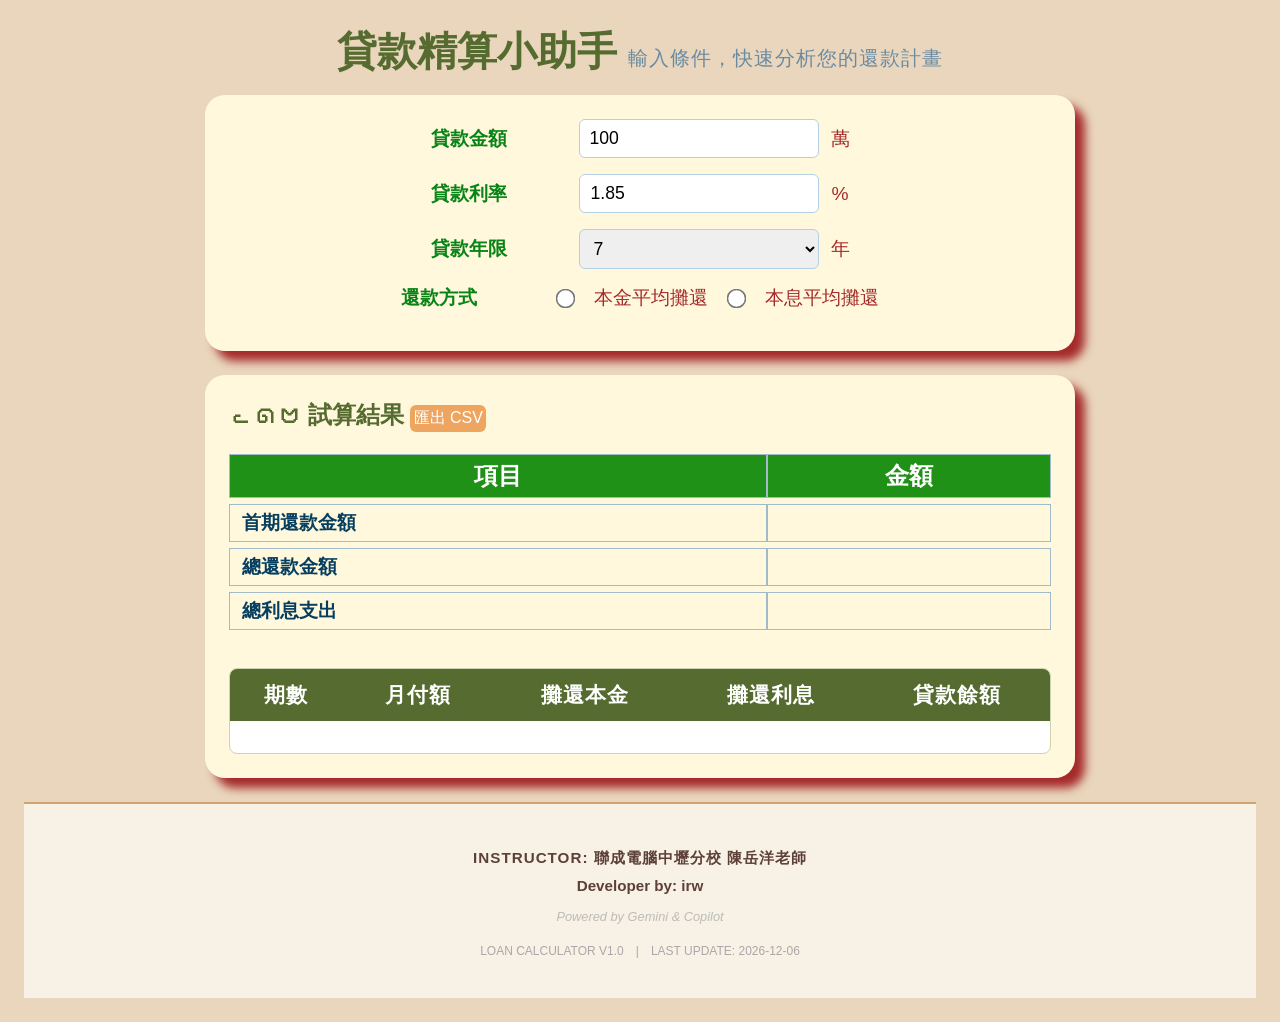
==== commit 626a2806: "優化資訊" ====
--- a/index.html
+++ b/index.html
@@ -122,7 +122,7 @@
         <div class="footer-content">
             <!-- 指導老師、作者 -->
             <div class="team-info">
-                <p class="instructor">Instructor: 聯成電腦 陳岳洋老師</p>
+                <p class="instructor">Instructor: 聯成電腦中壢分校 陳岳洋老師</p>
                 <p class="developer">Developer by: irw</p>
             </div>
 
